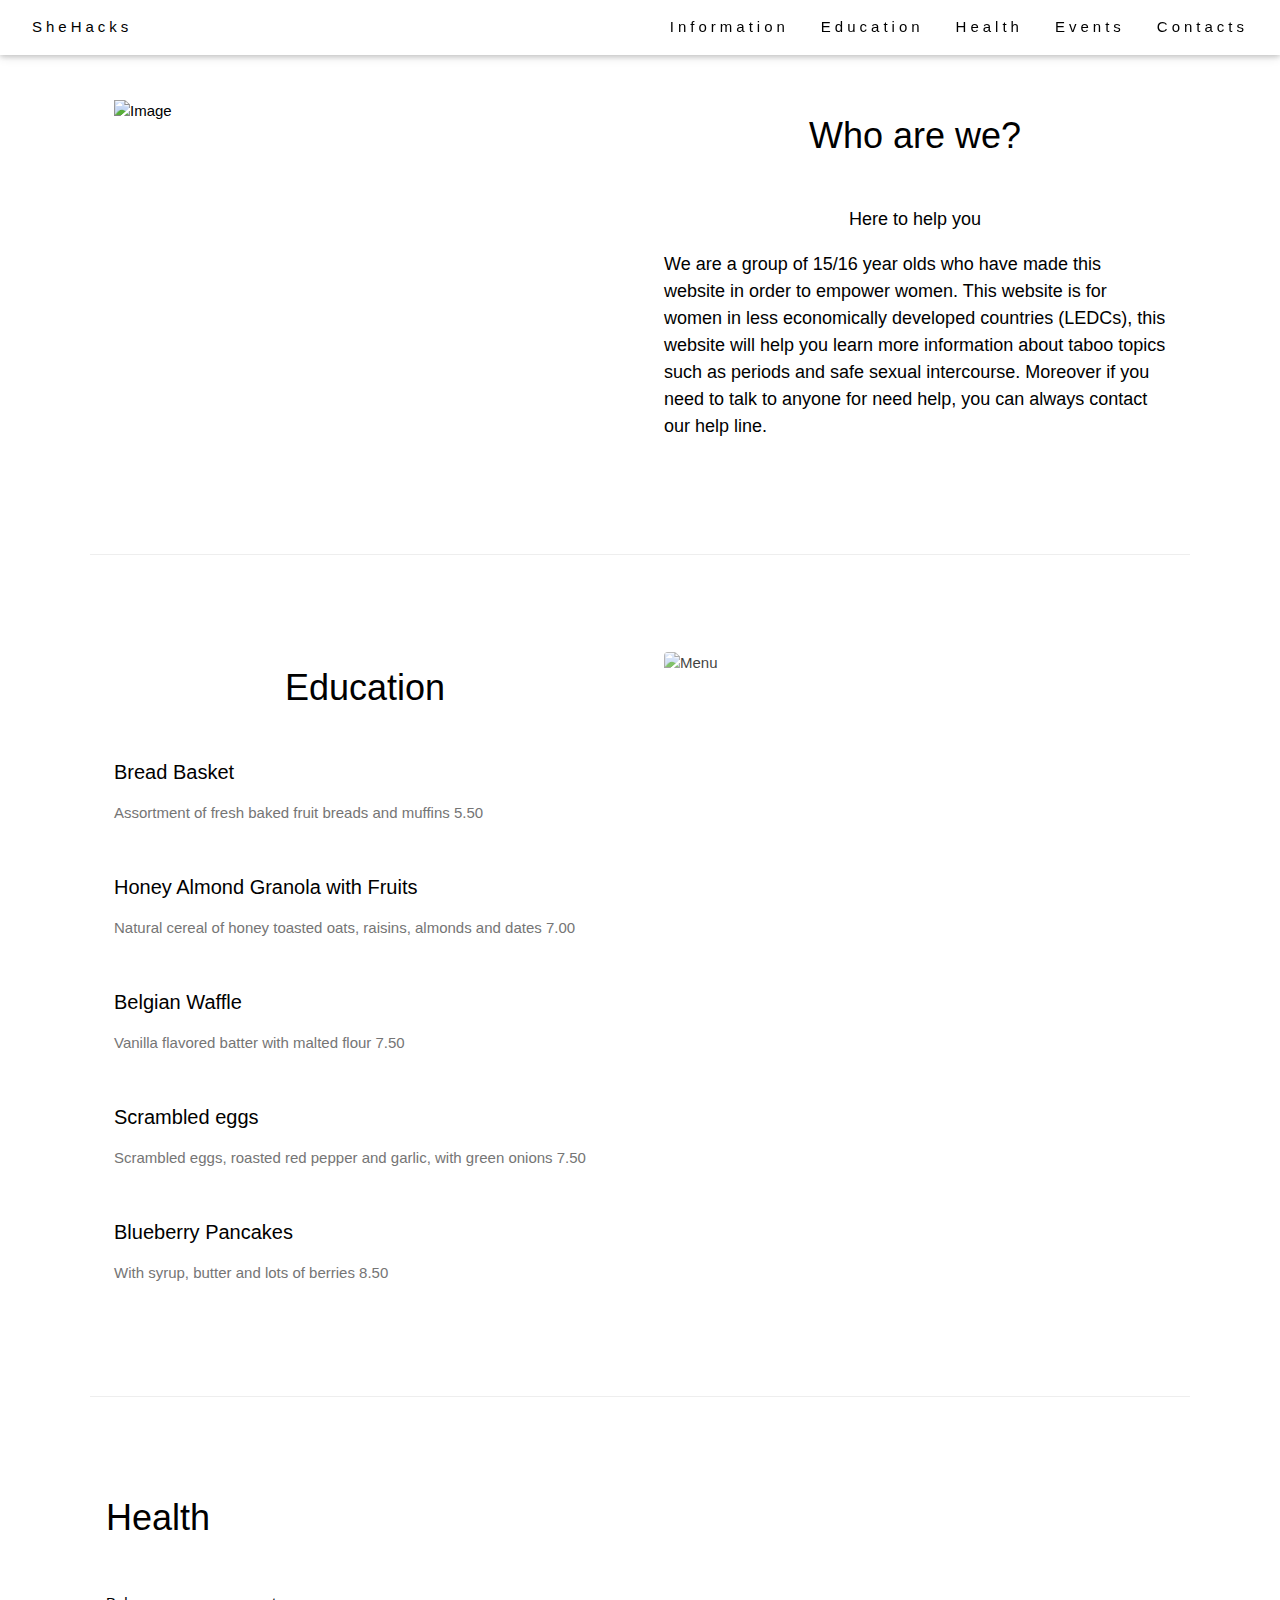
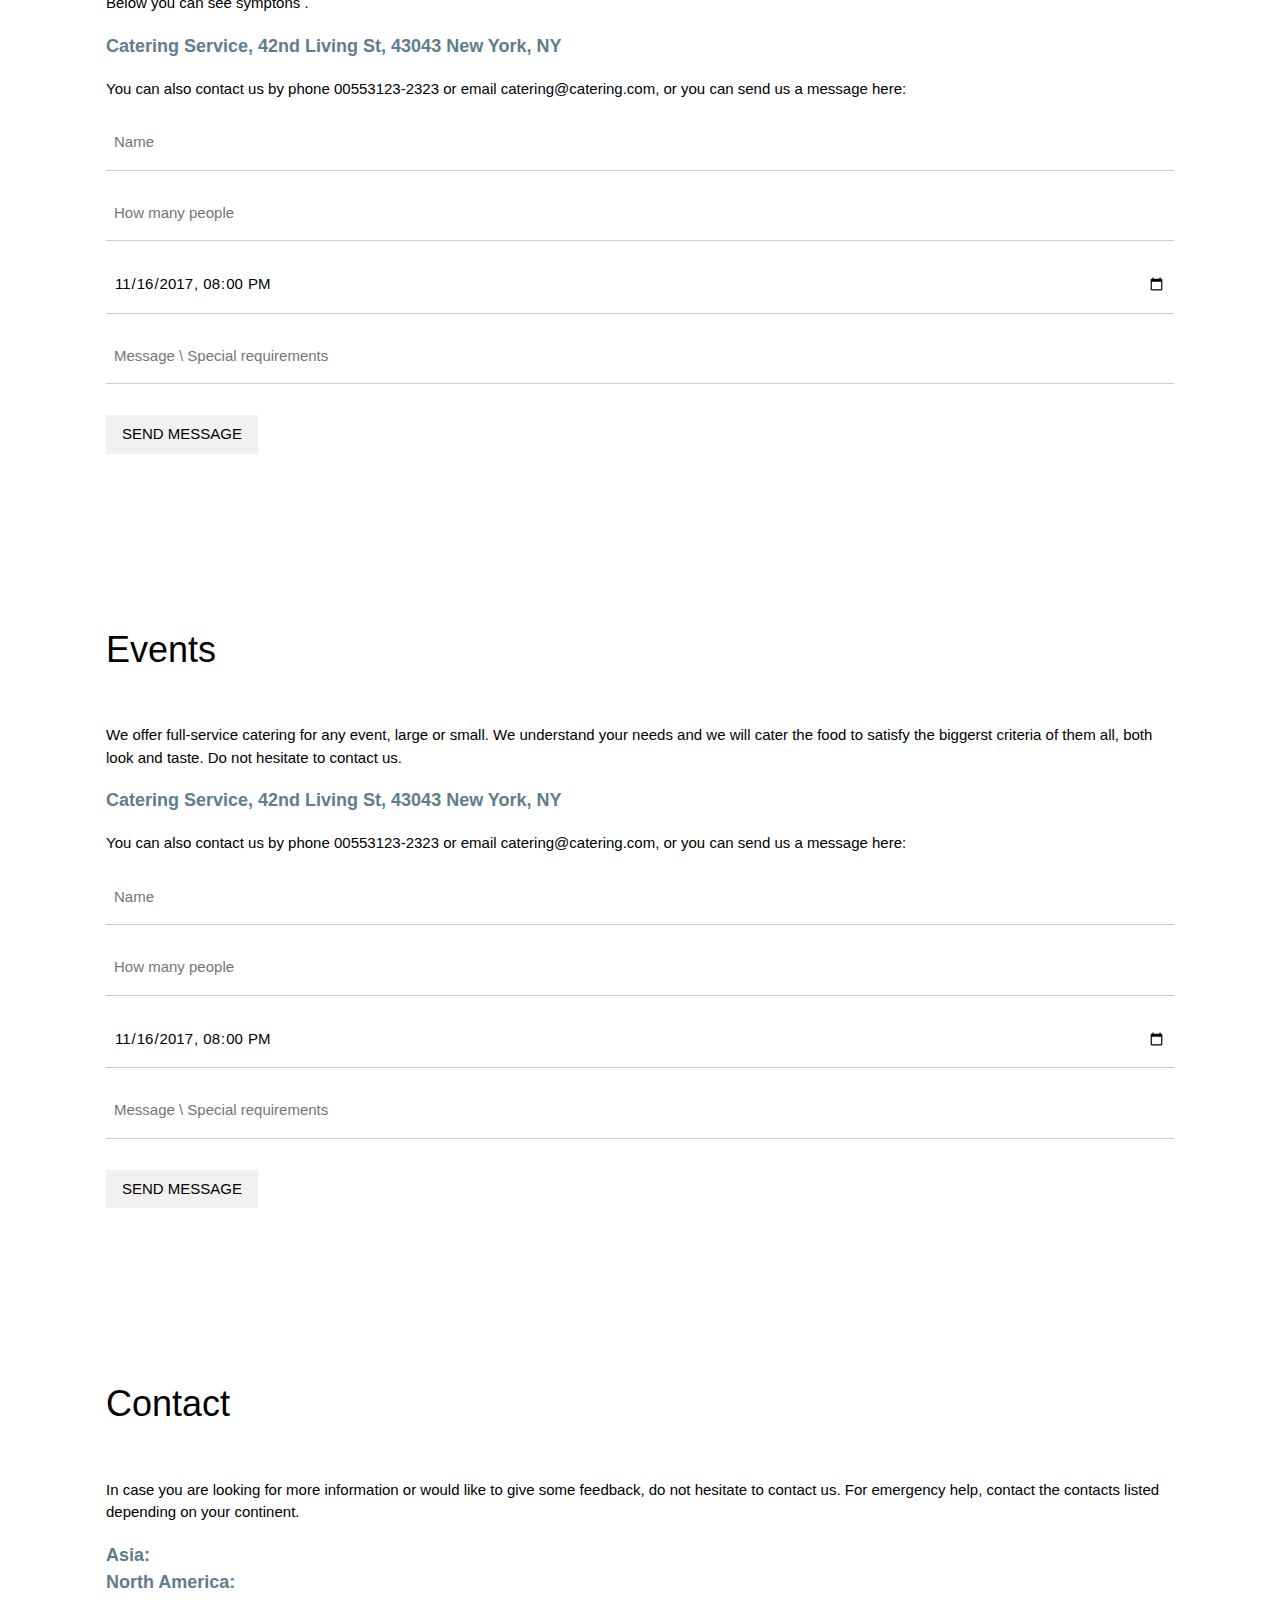
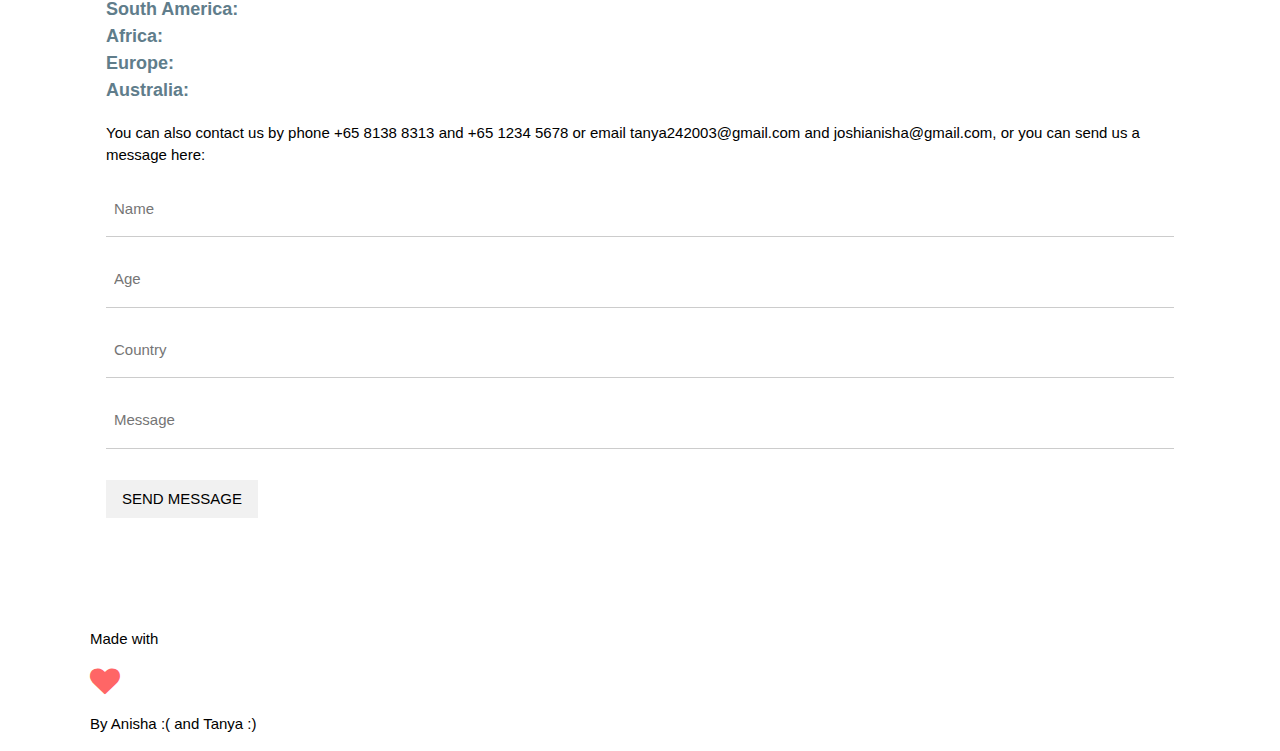
==== index.html @ a095c459 "fuckme" ====
<!DOCTYPE html>
<html>
<head>
  <title>Digital Divas</title>
  <meta charset="UTF-8">
  <meta name="viewport" content="width=device-width, initial-scale=1">
  <!-- W3 Imports -->
  <link rel="stylesheet" href="https://www.w3schools.com/w3css/4/w3.css">
  <link rel="stylesheet" href="https://cdnjs.cloudflare.com/ajax/libs/font-awesome/4.7.0/css/font-awesome.min.css">
  <!-- Links to your stylesheet, this is where you css SHOULD go -->
  <link rel="stylesheet" type="text/css" href="css/style.css"
</head>

<body>

  <!-- Navbar (sit on top) -->
  <div class="w3-top">
    <div class="w3-bar w3-white w3-padding w3-card" style="letter-spacing:4px;">
      <a href="#home" class="w3-bar-item w3-button">SheHacks</a>
      <!-- Right-sided navbar links. Hide them on small screens -->
      <div class="w3-right w3-hide-small">
        <a href="#information" class="w3-bar-item w3-button">Information</a>
        <a href="#education" class="w3-bar-item w3-button">Education</a>
        <a href="#health" class="w3-bar-item w3-button">Health</a>
        <a href="#events" class="w3-bar-item w3-button">Events</a>
        <a href="#contacts" class="w3-bar-item w3-button">Contacts</a>
      </div>
    </div>
  </div>

  <!-- Header -->
  <header class="w3-display-container w3-content w3-wide" style="max-width:1600px;min-width:500px" id="home">
    <img class="w3-image" src="header.jpg" alt="Hamburger Catering" width="1600" height="800">
    <div class="w3-display-bottomleft w3-padding-large w3-opacity">
      <h1 class="w3-xxlarge">Digital Divas </h1>


    </div>
  </header>

  <!-- Page content -->
  <div class="w3-content" style="max-width:1100px">

    <!-- Information Section -->
    <div class="w3-row w3-padding-64" id="information">
      <div class="w3-col m6 w3-padding-large w3-hide-small">
        <img src="women-empowerment.jpg" alt="Image" height="350" width="500">
      </div>

      <div class="w3-col m6 w3-padding-large">
        <h1 class="w3-center">Who are we?</h1>
        <br>
        <h5 class="w3-center">Here to help you</h5>
        <p class="w3-large">We are a group of 15/16 year olds who have made this website in order to empower women. This website is for women in less economically developed countries (LEDCs), this website will help you learn more information about taboo topics such as periods
          and safe sexual intercourse. Moreover if you need to talk to anyone for need help, you can always contact our help line.</p>
      </div>
    </div>

    <hr>

    <!-- Education Section -->
    <div class="w3-row w3-padding-64" id="education">
      <div class="w3-col l6 w3-padding-large">
        <h1 class="w3-center">Education</h1>
        <br>
        <h4>Bread Basket</h4>
        <p class="w3-text-grey">Assortment of fresh baked fruit breads and muffins 5.50</p>
        <br>

        <h4>Honey Almond Granola with Fruits</h4>
        <p class="w3-text-grey">Natural cereal of honey toasted oats, raisins, almonds and dates 7.00</p>
        <br>

        <h4>Belgian Waffle</h4>
        <p class="w3-text-grey">Vanilla flavored batter with malted flour 7.50</p>
        <br>

        <h4>Scrambled eggs</h4>
        <p class="w3-text-grey">Scrambled eggs, roasted red pepper and garlic, with green onions 7.50</p>
        <br>

        <h4>Blueberry Pancakes</h4>
        <p class="w3-text-grey">With syrup, butter and lots of berries 8.50</p>
      </div>

      <div class="w3-col l6 w3-padding-large">
        <img src="https://www.w3schools.com/w3images/tablesetting.jpg" class="w3-round w3-image w3-opacity-min" alt="Menu" style="width:100%">
      </div>
    </div>

    <hr>

    <!-- Health Section -->
    <div class="w3-container w3-padding-64" id="health">
      <h1>Health</h1>
      <br>
      <p>Below you can see symptons  .</p>
      <p class="w3-text-blue-grey w3-large"><b>Catering Service, 42nd Living St, 43043 New York, NY</b></p>
      <p>You can also contact us by phone 00553123-2323 or email catering@catering.com, or you can send us a message here:</p>
      <form action="/action_page.php" target="_blank">
        <p>
          <input class="w3-input w3-padding-16" type="text" placeholder="Name" required name="Name">
        </p>
        <p>
          <input class="w3-input w3-padding-16" type="number" placeholder="How many people" required name="People">
        </p>
        <p>
          <input class="w3-input w3-padding-16" type="datetime-local" placeholder="Date and time" required name="date" value="2017-11-16T20:00">
        </p>
        <p>
          <input class="w3-input w3-padding-16" type="text" placeholder="Message \ Special requirements" required name="Message">
        </p>
        <p>
          <button class="w3-button w3-light-grey w3-section button" type="submit">SEND MESSAGE</button>
        </p>
      </form>
    </div>

    <!-- Events Section -->
    <div class="w3-container w3-padding-64" id="events">
      <h1>Events</h1>
      <br>
      <p>We offer full-service catering for any event, large or small. We understand your needs and we will cater the food to satisfy the biggerst criteria of them all, both look and taste. Do not hesitate to contact us.</p>
      <p class="w3-text-blue-grey w3-large"><b>Catering Service, 42nd Living St, 43043 New York, NY</b></p>
      <p>You can also contact us by phone 00553123-2323 or email catering@catering.com, or you can send us a message here:</p>
      <form action="/action_page.php" target="_blank">
        <p>
          <input class="w3-input w3-padding-16" type="text" placeholder="Name" required name="Name">
        </p>
        <p>
          <input class="w3-input w3-padding-16" type="number" placeholder="How many people" required name="People">
        </p>
        <p>
          <input class="w3-input w3-padding-16" type="datetime-local" placeholder="Date and time" required name="date" value="2017-11-16T20:00">
        </p>
        <p>
          <input class="w3-input w3-padding-16" type="text" placeholder="Message \ Special requirements" required name="Message">
        </p>
        <p>
          <button class="w3-button w3-light-grey w3-section" type="submit">SEND MESSAGE</button>
        </p>
      </form>
    </div>

    <!-- Contact Section -->
    <div class="w3-container w3-padding-64" id="contacts">
      <h1>Contact</h1>
      <br>
      <p>In case you are looking for more information or would like to give some feedback, do not hesitate to contact us. For emergency help, contact the contacts listed depending on your continent.</p>
      <p class="w3-text-blue-grey w3-large"><b>Asia:<br>
        North America: <br>
        South America: <br>
        Africa:<br>
        Europe: <br>
        Australia: <br>
      </b></p>
      <p>You can also contact us by phone +65 8138 8313 and +65 1234 5678 or email tanya242003@gmail.com and joshianisha@gmail.com, or you can send us a message here:</p>
      <p>
        <input id="name" class="w3-input w3-padding-16" type="text" placeholder="Name" required name="Name">
      </p>
      <p>
        <input class="w3-input w3-padding-16" type="number" placeholder="Age" required name="Age">
      </p>
      <p>
        <input class="w3-input w3-padding-16" type="text" placeholder="Country" required name="Country" </p>
        <p>
          <input class="w3-input w3-padding-16" type="text" placeholder="Message" required name="Message">
        </p>
        <p>
          <button id="submitBtn" class="w3-button w3-light-grey w3-section">SEND MESSAGE</button>
        </p>
    </div>

    <footer class="site-footer">
      <p class="p-special">Made with</p>
      <i class="fa fa-heart" style="font-size:30px;color:#ff6666;display:inline;"></i>
      <p class="p-special">By Anisha :( and Tanya :) </p>
    </footer>
    <!-- End page content -->
  </div>

  <script>
    var submitBtn = document.getElementById("submitBtn");
    submitBtn.onclick = function() {
      // Get values
      var name = document.getElementById("name").value;

      // Send request
      var xhr = new XMLHttpRequest();
      var access_token = "API_KEY"
      var params = {
        "personalizations": [{
          "to": [{
            "email": "john.doe@example.com",
            "name": "John Doe"
          }],
          "subject": "Hello, World!"
        }],
        "from": {
          "email": "sam.smith@example.com",
          "name": "Sam Smith"
        },
        "reply_to": {
          "email": "sam.smith@example.com",
          "name": "Sam Smith"
        }
      };
      xhr.open("POST", "https://api.sendgrid.com/v3/mail/send");
      xhr.setRequestHeader('Authorization', 'Bearer ' + access_token);
      xhr.setRequestHeader("Content-Type", "application/json");
      xhr.send(JSON.stringify(params));
    };
  </script>

</body>

</html>
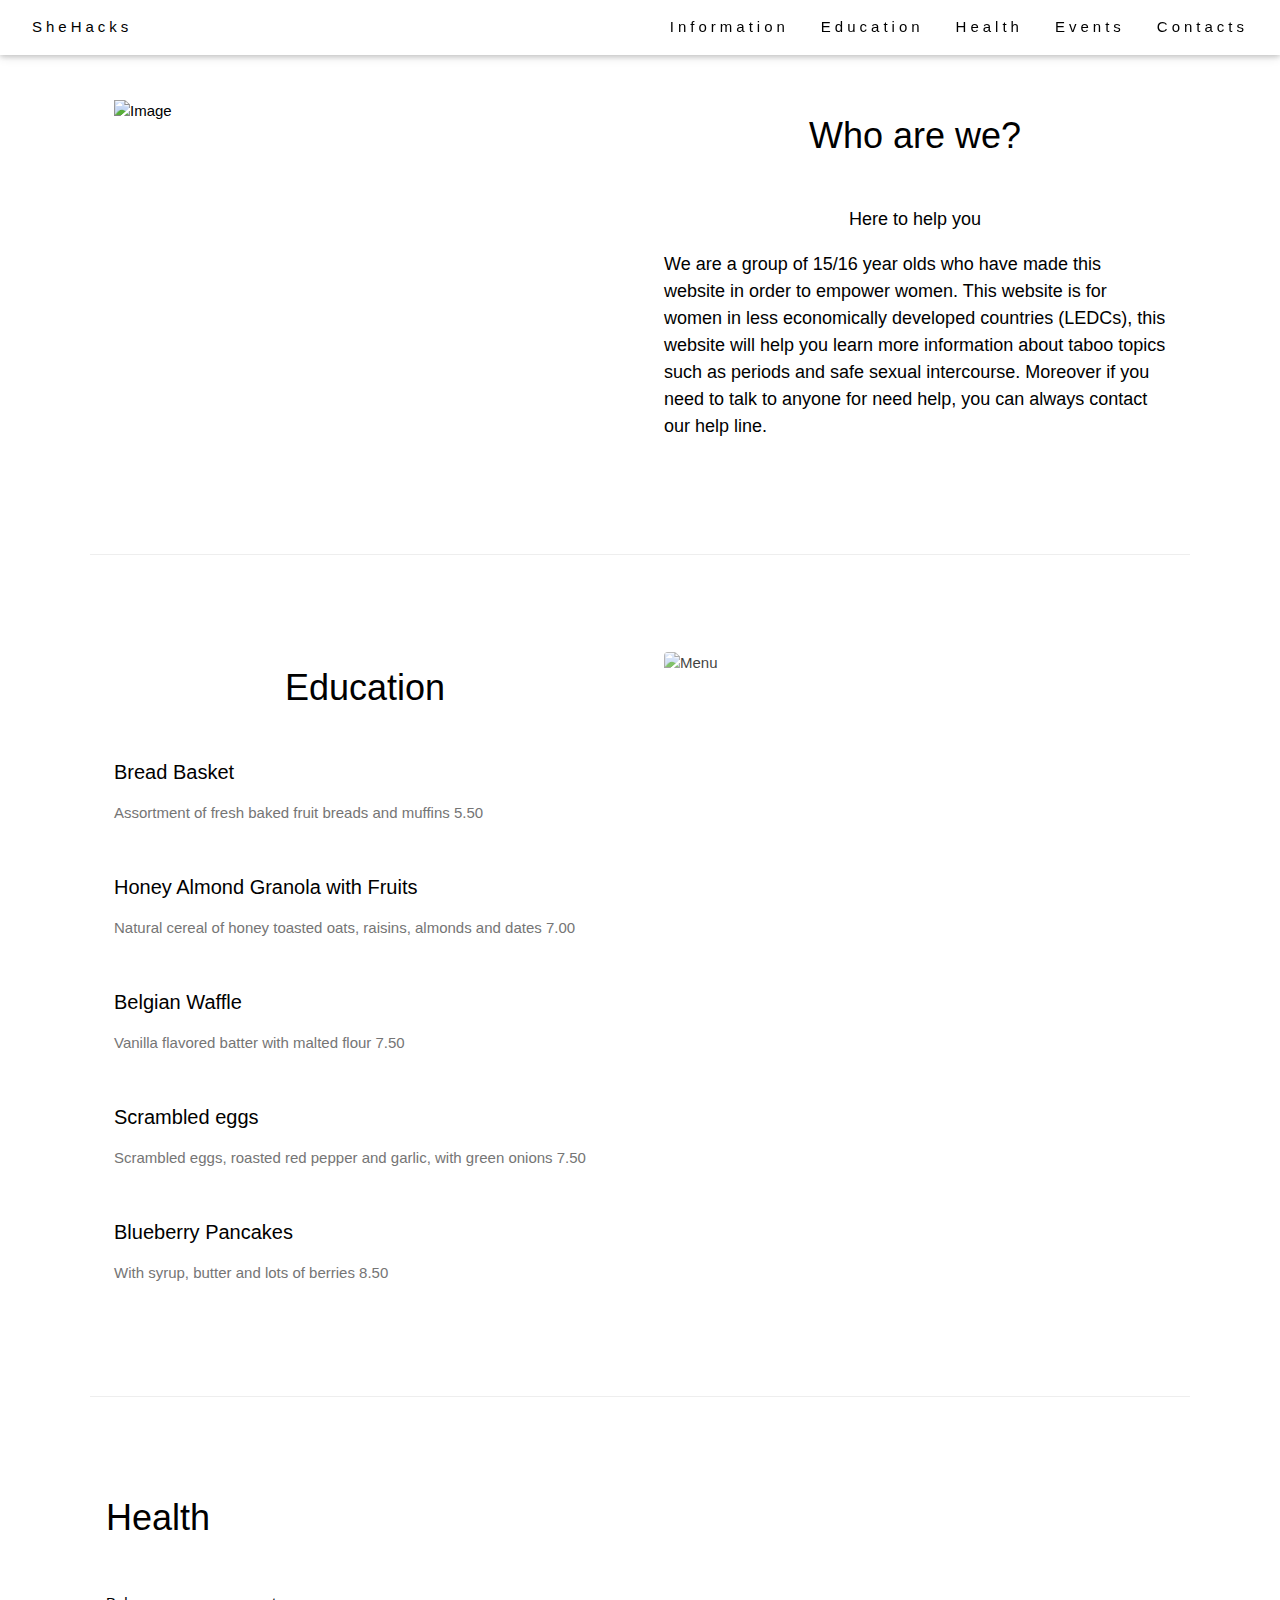
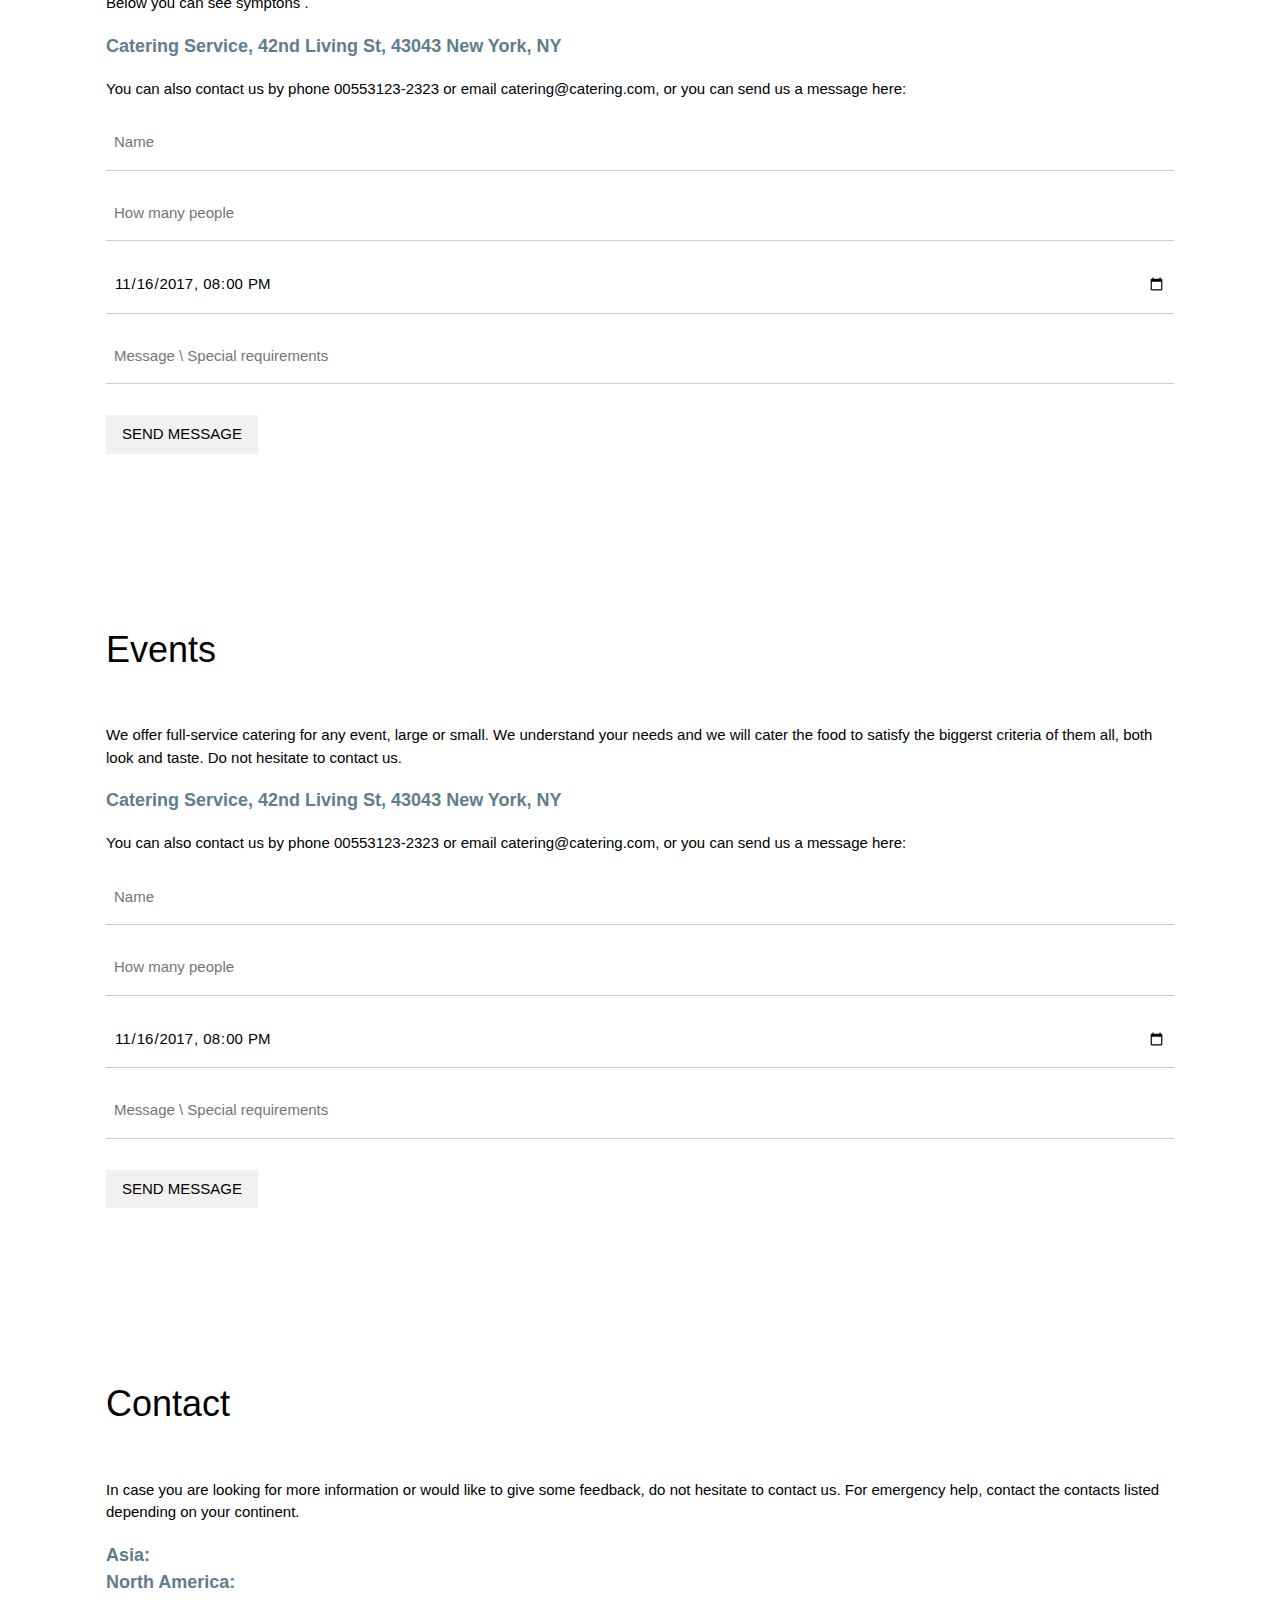
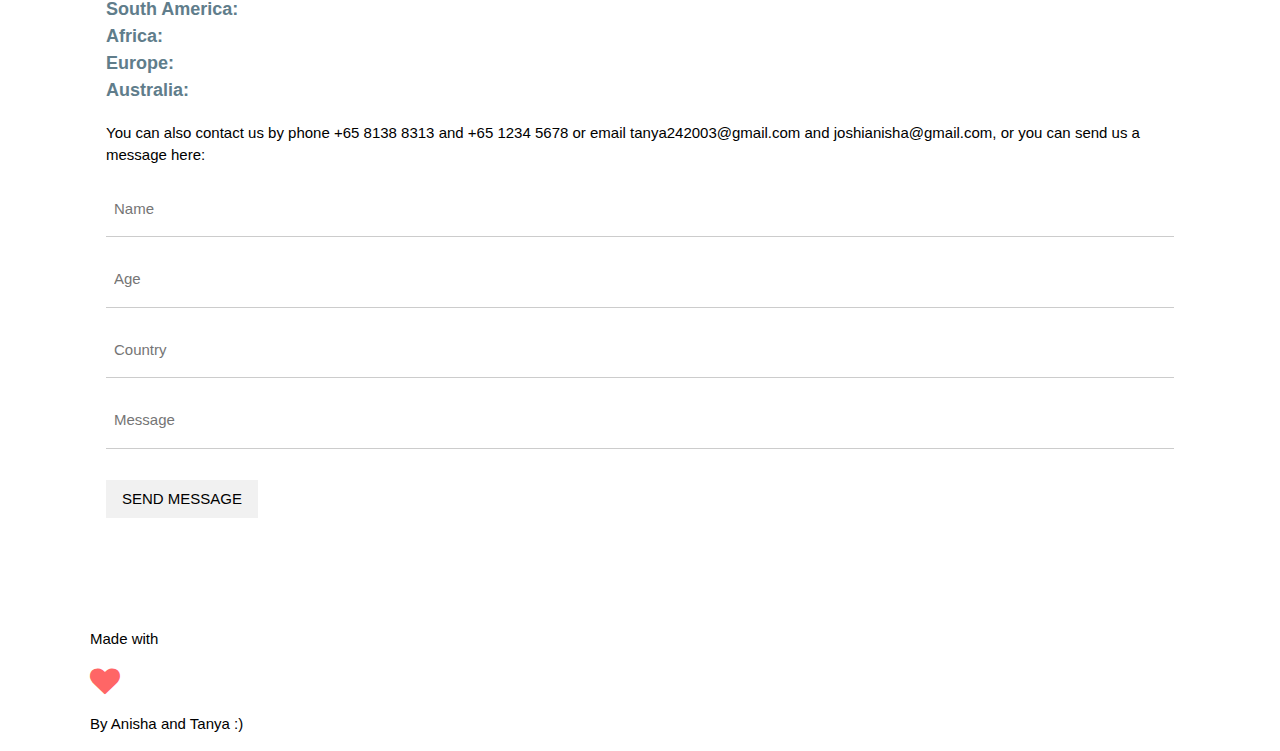
==== commit e7369ba1: "message" ====
--- a/index.html
+++ b/index.html
@@ -174,7 +174,7 @@
     <footer class="site-footer">
       <p class="p-special">Made with</p>
       <i class="fa fa-heart" style="font-size:30px;color:#ff6666;display:inline;"></i>
-      <p class="p-special">By Anisha :( and Tanya :) </p>
+      <p class="p-special">By Anisha and Tanya :) </p>
     </footer>
     <!-- End page content -->
   </div>
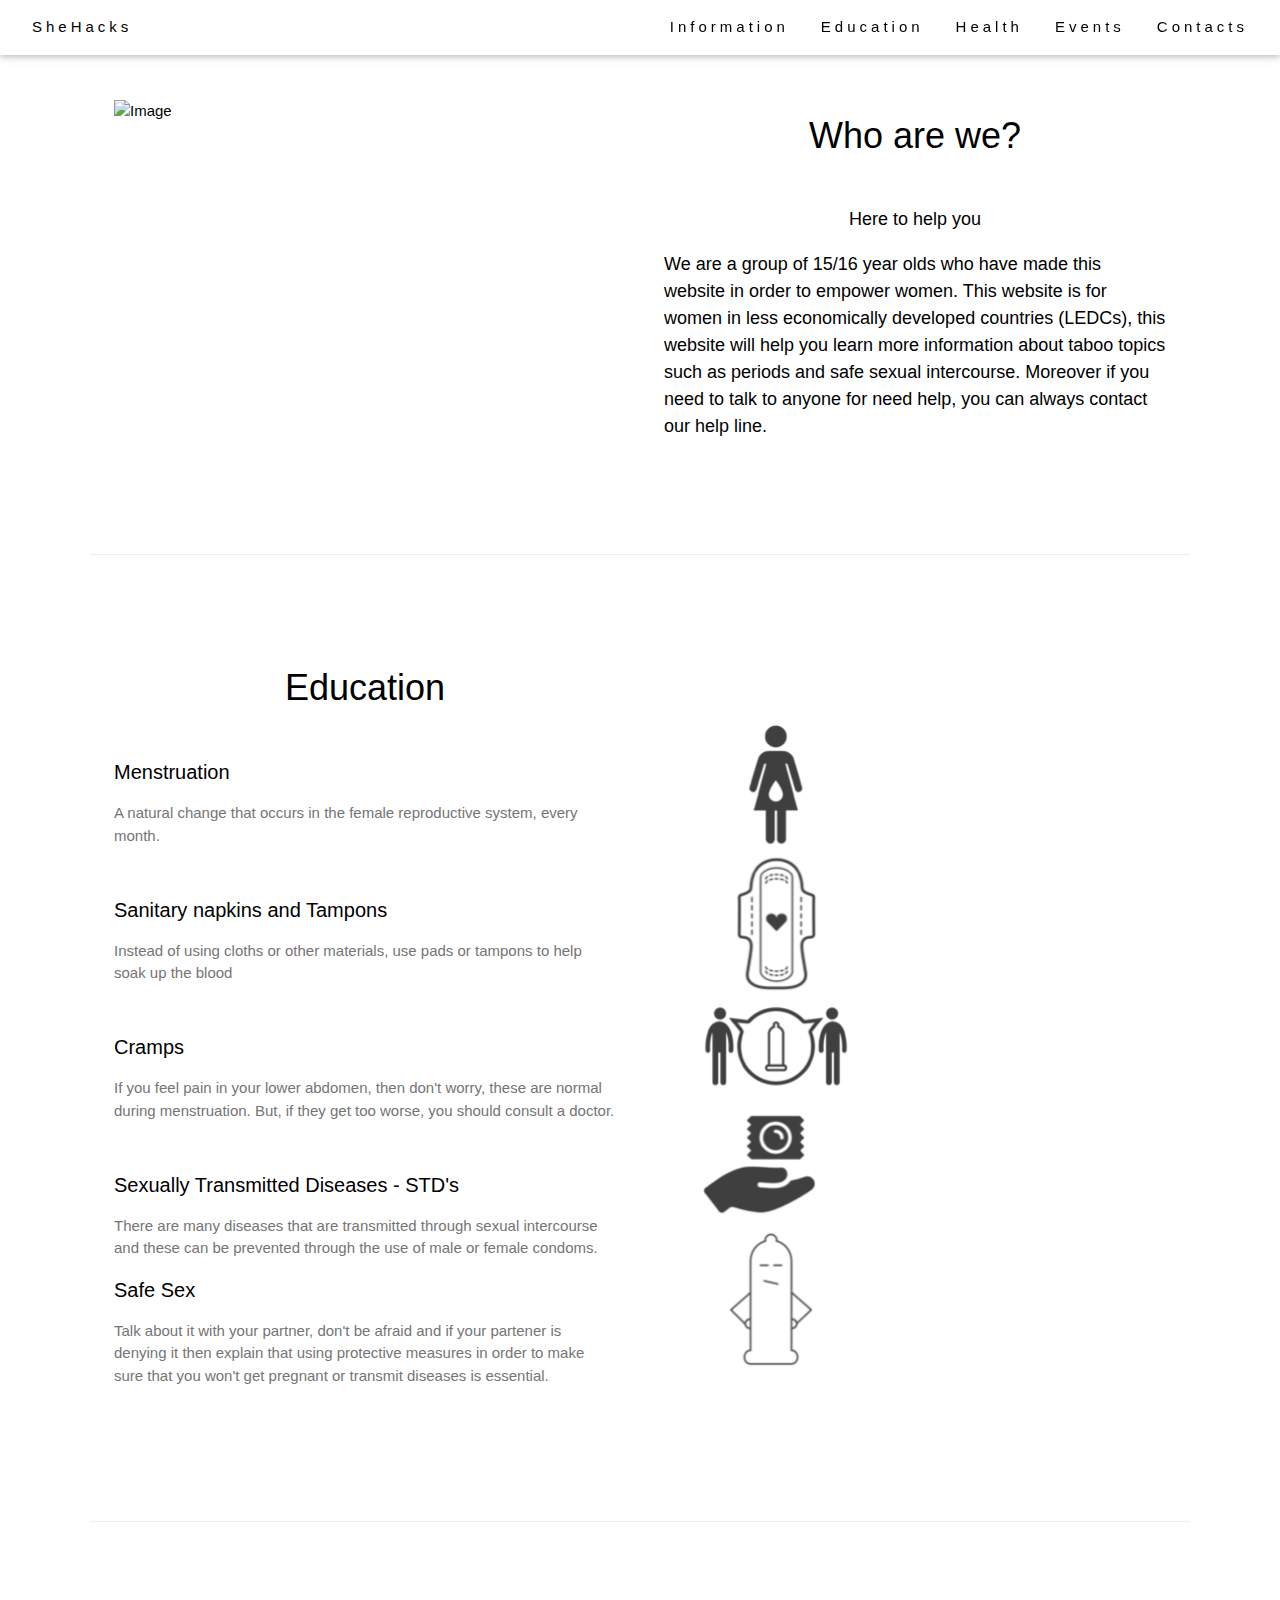
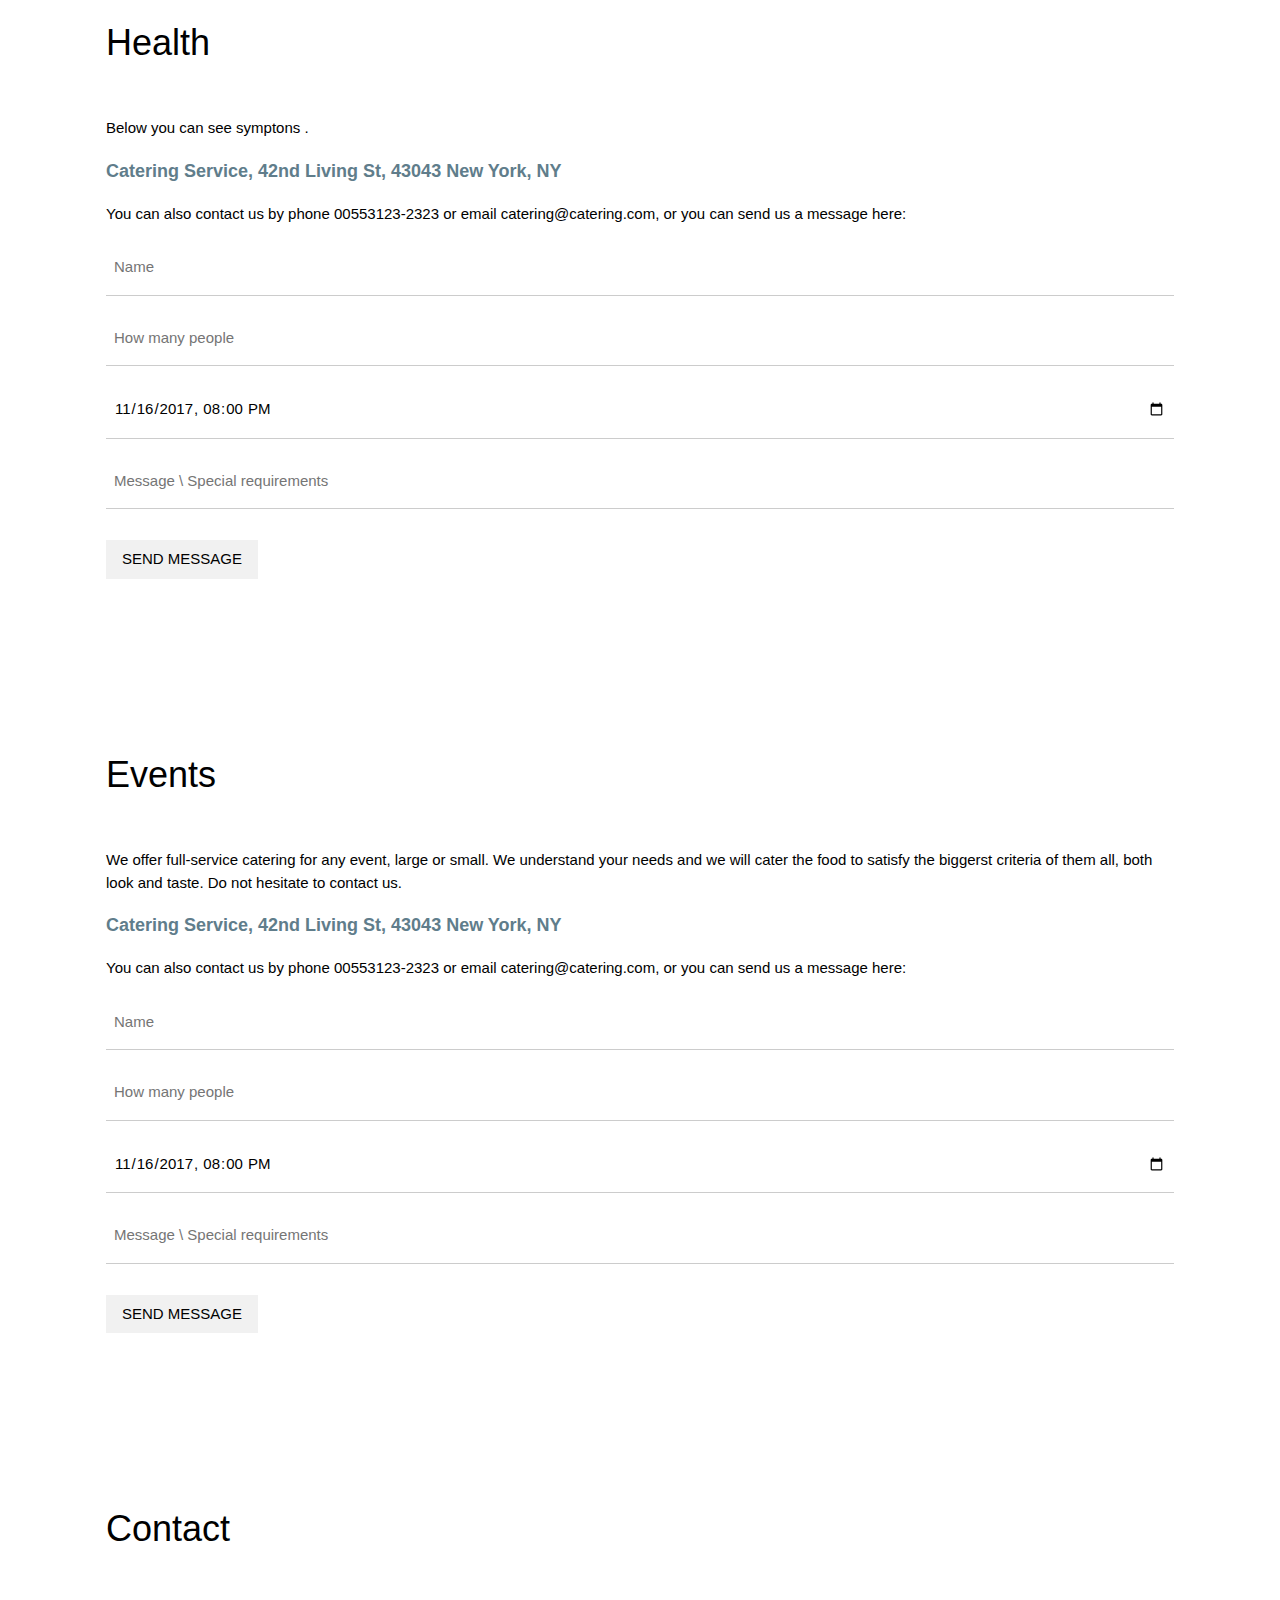
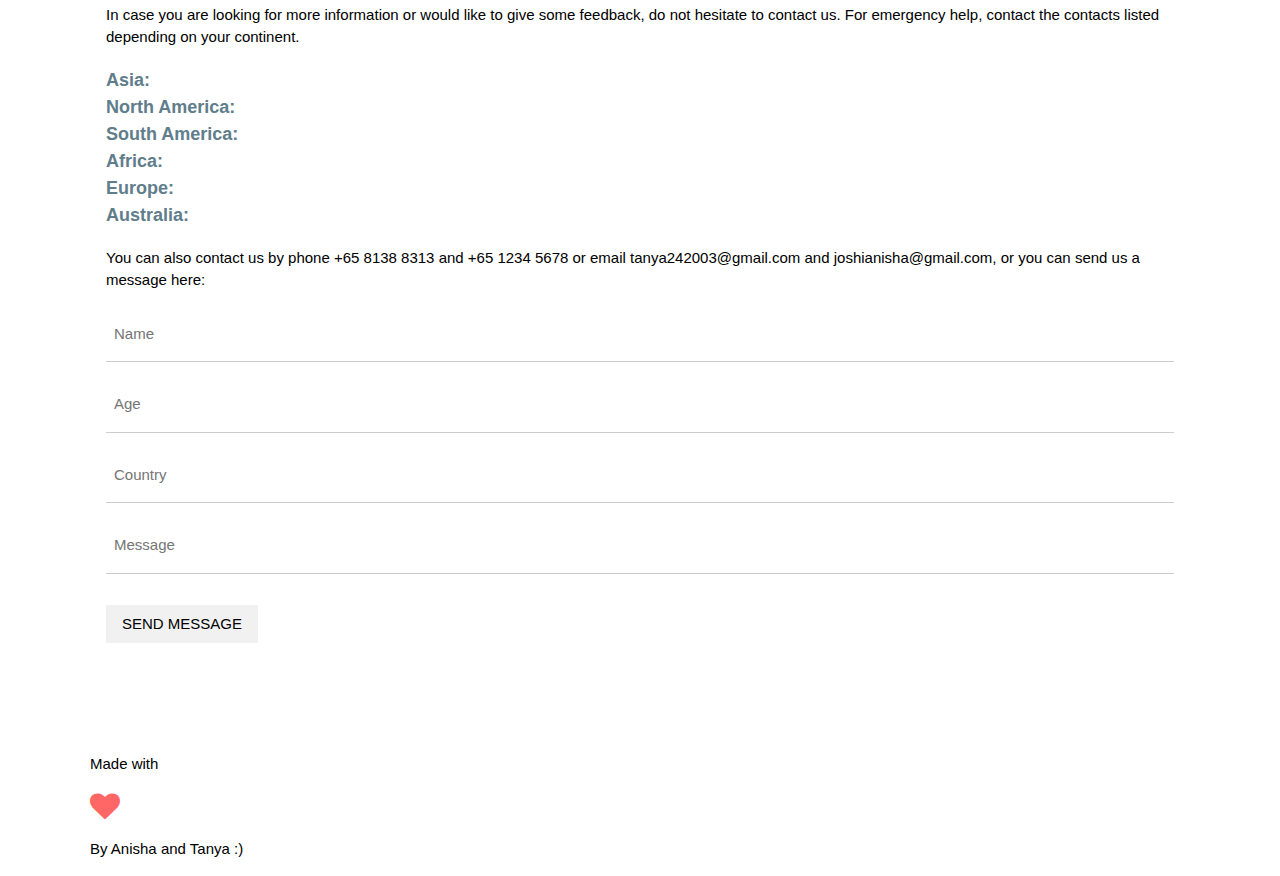
==== commit a86761ac: "New thing" ====
--- a/index.html
+++ b/index.html
@@ -63,28 +63,32 @@
       <div class="w3-col l6 w3-padding-large">
         <h1 class="w3-center">Education</h1>
         <br>
-        <h4>Bread Basket</h4>
-        <p class="w3-text-grey">Assortment of fresh baked fruit breads and muffins 5.50</p>
-        <br>
-
-        <h4>Honey Almond Granola with Fruits</h4>
-        <p class="w3-text-grey">Natural cereal of honey toasted oats, raisins, almonds and dates 7.00</p>
-        <br>
-
-        <h4>Belgian Waffle</h4>
-        <p class="w3-text-grey">Vanilla flavored batter with malted flour 7.50</p>
-        <br>
-
-        <h4>Scrambled eggs</h4>
-        <p class="w3-text-grey">Scrambled eggs, roasted red pepper and garlic, with green onions 7.50</p>
-        <br>
-
-        <h4>Blueberry Pancakes</h4>
-        <p class="w3-text-grey">With syrup, butter and lots of berries 8.50</p>
+        <h4>Menstruation</h4>
+        <p class="w3-text-grey">A natural change that occurs in the female reproductive system, every month. </p>
+        <br>
+
+        <h4>Sanitary napkins and Tampons</h4>
+        <p class="w3-text-grey">Instead of using cloths or other materials, use pads or tampons to help soak up the blood </p>
+        <br>
+
+        <h4>Cramps</h4>
+        <p class="w3-text-grey">If you feel pain in your lower abdomen, then don't worry, these are normal during menstruation. But, if they get too worse, you should consult a doctor.</p>
+        <br>
+
+        <h4>Sexually Transmitted Diseases - STD's </h4>
+        <p class="w3-text-grey"> There are many diseases that are transmitted through sexual intercourse and these can be prevented through the use of male or female condoms.</p>
+
+        <h4>Safe Sex</h4>
+        <p class="w3-text-grey">Talk about it with your partner, don't be afraid and if your partener is denying it then explain that using protective measures in order to make sure that you won't get pregnant or transmit diseases is essential.</p>
+        <br>
+        
       </div>
 
       <div class="w3-col l6 w3-padding-large">
-        <img src="https://www.w3schools.com/w3images/tablesetting.jpg" class="w3-round w3-image w3-opacity-min" alt="Menu" style="width:100%">
+        <br>
+        <br>
+        <br>
+        <img src="edu.jpg" class="w3-round w3-image w3-opacity-min" alt="Menu" style="width:45%">
       </div>
     </div>
 
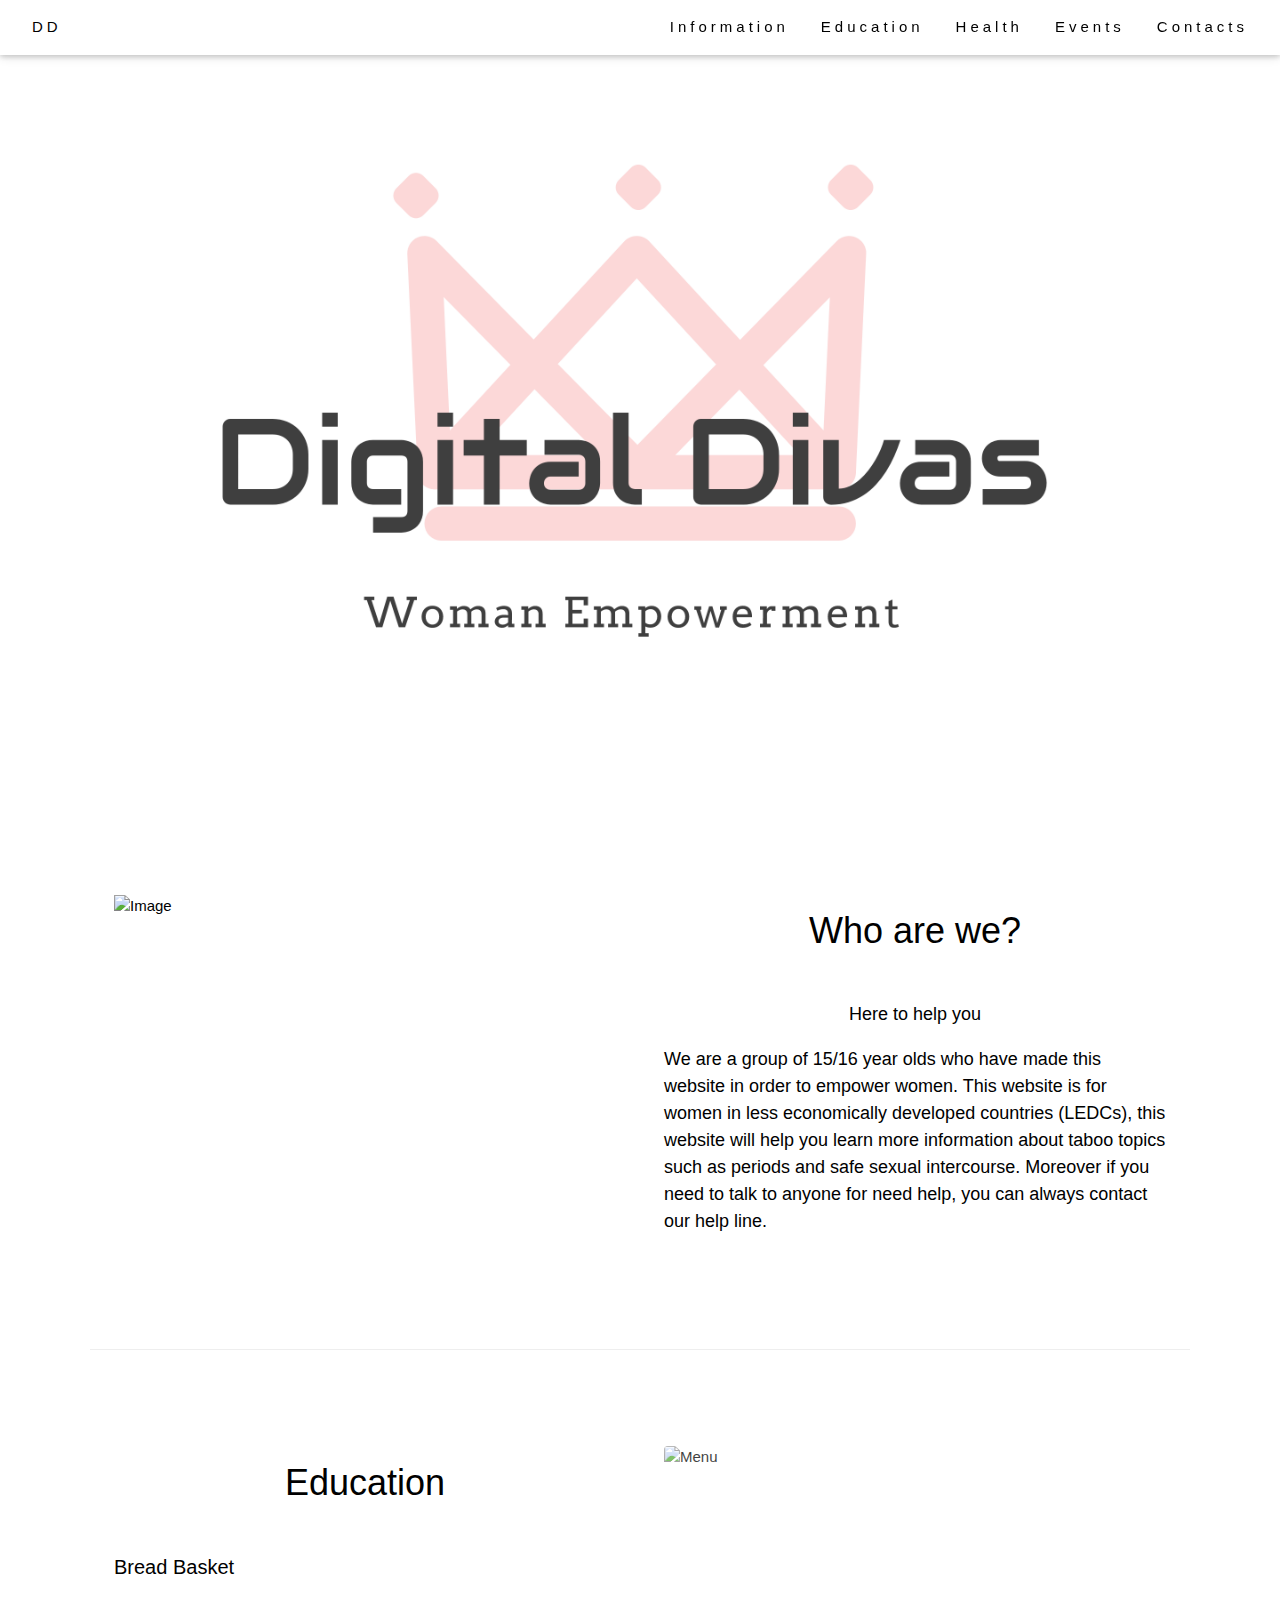
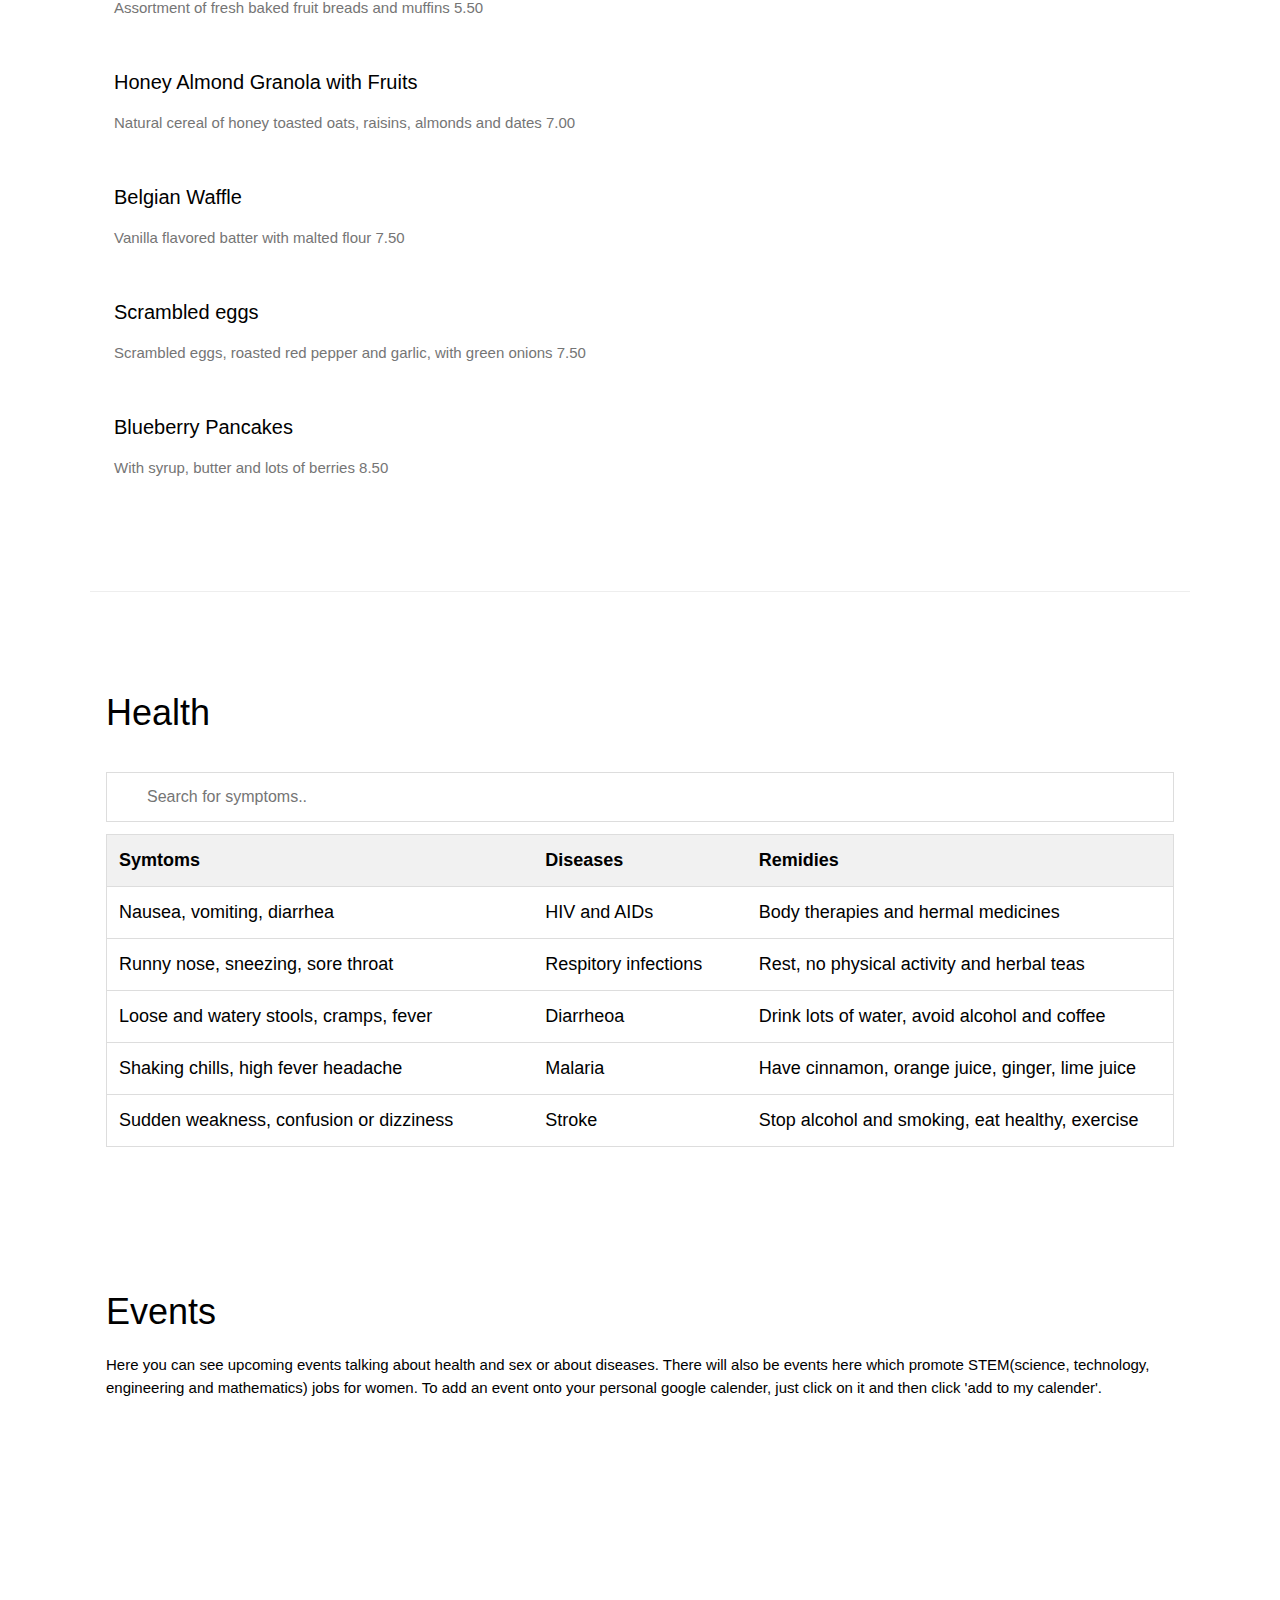
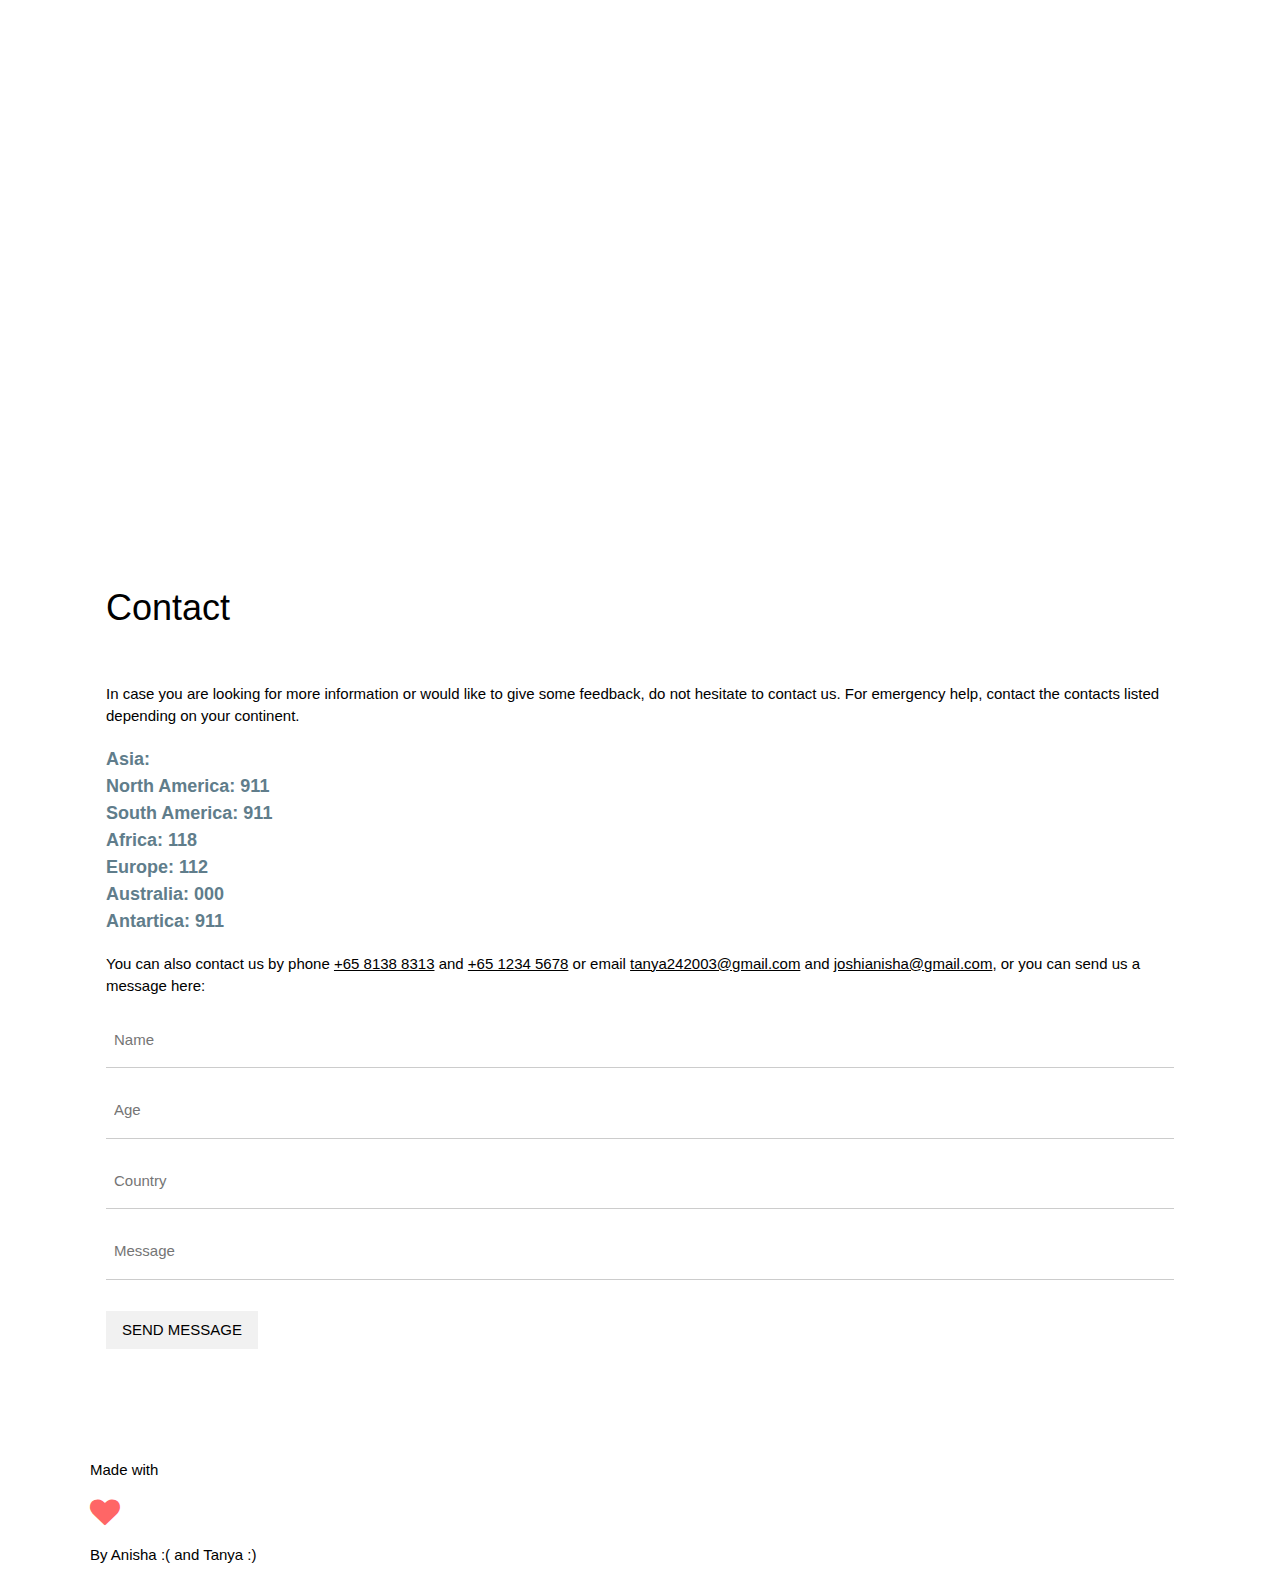
==== commit d6bfc796: "Updated mailto tags" ====
--- a/index.html
+++ b/index.html
@@ -16,7 +16,7 @@
   <!-- Navbar (sit on top) -->
   <div class="w3-top">
     <div class="w3-bar w3-white w3-padding w3-card" style="letter-spacing:4px;">
-      <a href="#home" class="w3-bar-item w3-button">SheHacks</a>
+      <a href="#home" class="w3-bar-item w3-button">DD</a>
       <!-- Right-sided navbar links. Hide them on small screens -->
       <div class="w3-right w3-hide-small">
         <a href="#information" class="w3-bar-item w3-button">Information</a>
@@ -30,9 +30,8 @@
 
   <!-- Header -->
   <header class="w3-display-container w3-content w3-wide" style="max-width:1600px;min-width:500px" id="home">
-    <img class="w3-image" src="header.jpg" alt="Hamburger Catering" width="1600" height="800">
+    <br><br><br><br><img class="w3-image" src="logo.jpg" alt="Hamburger Catering" width="1600" height="800">
     <div class="w3-display-bottomleft w3-padding-large w3-opacity">
-      <h1 class="w3-xxlarge">Digital Divas </h1>
 
 
     </div>
@@ -63,32 +62,28 @@
       <div class="w3-col l6 w3-padding-large">
         <h1 class="w3-center">Education</h1>
         <br>
-        <h4>Menstruation</h4>
-        <p class="w3-text-grey">A natural change that occurs in the female reproductive system, every month. </p>
-        <br>
-
-        <h4>Sanitary napkins and Tampons</h4>
-        <p class="w3-text-grey">Instead of using cloths or other materials, use pads or tampons to help soak up the blood </p>
-        <br>
-
-        <h4>Cramps</h4>
-        <p class="w3-text-grey">If you feel pain in your lower abdomen, then don't worry, these are normal during menstruation. But, if they get too worse, you should consult a doctor.</p>
-        <br>
-
-        <h4>Sexually Transmitted Diseases - STD's </h4>
-        <p class="w3-text-grey"> There are many diseases that are transmitted through sexual intercourse and these can be prevented through the use of male or female condoms.</p>
-
-        <h4>Safe Sex</h4>
-        <p class="w3-text-grey">Talk about it with your partner, don't be afraid and if your partener is denying it then explain that using protective measures in order to make sure that you won't get pregnant or transmit diseases is essential.</p>
-        <br>
-        
+        <h4>Bread Basket</h4>
+        <p class="w3-text-grey">Assortment of fresh baked fruit breads and muffins 5.50</p>
+        <br>
+
+        <h4>Honey Almond Granola with Fruits</h4>
+        <p class="w3-text-grey">Natural cereal of honey toasted oats, raisins, almonds and dates 7.00</p>
+        <br>
+
+        <h4>Belgian Waffle</h4>
+        <p class="w3-text-grey">Vanilla flavored batter with malted flour 7.50</p>
+        <br>
+
+        <h4>Scrambled eggs</h4>
+        <p class="w3-text-grey">Scrambled eggs, roasted red pepper and garlic, with green onions 7.50</p>
+        <br>
+
+        <h4>Blueberry Pancakes</h4>
+        <p class="w3-text-grey">With syrup, butter and lots of berries 8.50</p>
       </div>
 
       <div class="w3-col l6 w3-padding-large">
-        <br>
-        <br>
-        <br>
-        <img src="edu.jpg" class="w3-round w3-image w3-opacity-min" alt="Menu" style="width:45%">
+        <img src="https://www.w3schools.com/w3images/tablesetting.jpg" class="w3-round w3-image w3-opacity-min" alt="Menu" style="width:100%">
       </div>
     </div>
 
@@ -98,52 +93,113 @@
     <div class="w3-container w3-padding-64" id="health">
       <h1>Health</h1>
       <br>
-      <p>Below you can see symptons  .</p>
-      <p class="w3-text-blue-grey w3-large"><b>Catering Service, 42nd Living St, 43043 New York, NY</b></p>
-      <p>You can also contact us by phone 00553123-2323 or email catering@catering.com, or you can send us a message here:</p>
-      <form action="/action_page.php" target="_blank">
-        <p>
-          <input class="w3-input w3-padding-16" type="text" placeholder="Name" required name="Name">
-        </p>
-        <p>
-          <input class="w3-input w3-padding-16" type="number" placeholder="How many people" required name="People">
-        </p>
-        <p>
-          <input class="w3-input w3-padding-16" type="datetime-local" placeholder="Date and time" required name="date" value="2017-11-16T20:00">
-        </p>
-        <p>
-          <input class="w3-input w3-padding-16" type="text" placeholder="Message \ Special requirements" required name="Message">
-        </p>
-        <p>
-          <button class="w3-button w3-light-grey w3-section button" type="submit">SEND MESSAGE</button>
-        </p>
-      </form>
+
+  <style>
+  * {
+    box-sizing: border-box;
+  }
+
+  #myInput {
+    background-image: url('/css/searchicon.png');
+    background-position: 10px 10px;
+    background-repeat: no-repeat;
+    width: 100%;
+    font-size: 16px;
+    padding: 12px 20px 12px 40px;
+    border: 1px solid #ddd;
+    margin-bottom: 12px;
+  }
+
+  #myTable {
+    border-collapse: collapse;
+    width: 100%;
+    border: 1px solid #ddd;
+    font-size: 18px;
+  }
+
+  #myTable th, #myTable td {
+    text-align: left;
+    padding: 12px;
+  }
+
+  #myTable tr {
+    border-bottom: 1px solid #ddd;
+  }
+
+  #myTable tr.header, #myTable tr:hover {
+    background-color: #f1f1f1;
+  }
+  </style>
+
+  <body>
+
+  <input type="text" id="myInput" onkeyup="myFunction()" placeholder="Search for symptoms.." title="Type in symptoms">
+
+  <table id="myTable">
+    <tr class="header">
+      <th style="width:40%;">Symtoms</th>
+      <th style="width:20%;">Diseases</th>
+      <th style="width:40%;">Remidies</th>
+    </tr>
+    <tr>
+      <td>Nausea, vomiting, diarrhea</td>
+      <td>HIV and AIDs</td>
+      <td>Body therapies and hermal medicines</td>
+    </tr>
+    <tr>
+      <td>Runny nose, sneezing, sore throat</td>
+      <td>Respitory infections</td>
+      <td>Rest, no physical activity and herbal teas</td>
+    </tr>
+    <tr>
+      <td>Loose and watery stools, cramps, fever</td>
+      <td>Diarrheoa</td>
+      <td>Drink lots of water, avoid alcohol and coffee</td>
+    </tr>
+    <tr>
+      <td>Shaking chills, high fever headache</td>
+      <td>Malaria</td>
+      <td>Have cinnamon, orange juice, ginger, lime juice</td>
+    </tr>
+    <tr>
+      <td>Sudden weakness, confusion or dizziness</td>
+      <td>Stroke</td>
+      <td>Stop alcohol and smoking, eat healthy, exercise</td>
+    </tr>
+  </table>
+
+  <script>
+  function myFunction() {
+    var input, filter, table, tr, td, i, txtValue;
+    input = document.getElementById("myInput");
+    filter = input.value.toUpperCase();
+    table = document.getElementById("myTable");
+    tr = table.getElementsByTagName("tr");
+    for (i = 0; i < tr.length; i++) {
+      td = tr[i].getElementsByTagName("td")[0];
+      if (td) {
+        txtValue = td.textContent || td.innerText;
+        if (txtValue.toUpperCase().indexOf(filter) > -1) {
+          tr[i].style.display = "";
+        } else {
+          tr[i].style.display = "none";
+        }
+      }
+    }
+  }
+  </script>
+
+  </body>
+  </html>
+
     </div>
 
     <!-- Events Section -->
     <div class="w3-container w3-padding-64" id="events">
       <h1>Events</h1>
+      <p> Here you can see upcoming events talking about health and sex or about diseases. There will also be events here which promote STEM(science, technology, engineering and mathematics) jobs for women. To add an event onto your personal google calender, just click on it and then click 'add to my calender'. </p>
       <br>
-      <p>We offer full-service catering for any event, large or small. We understand your needs and we will cater the food to satisfy the biggerst criteria of them all, both look and taste. Do not hesitate to contact us.</p>
-      <p class="w3-text-blue-grey w3-large"><b>Catering Service, 42nd Living St, 43043 New York, NY</b></p>
-      <p>You can also contact us by phone 00553123-2323 or email catering@catering.com, or you can send us a message here:</p>
-      <form action="/action_page.php" target="_blank">
-        <p>
-          <input class="w3-input w3-padding-16" type="text" placeholder="Name" required name="Name">
-        </p>
-        <p>
-          <input class="w3-input w3-padding-16" type="number" placeholder="How many people" required name="People">
-        </p>
-        <p>
-          <input class="w3-input w3-padding-16" type="datetime-local" placeholder="Date and time" required name="date" value="2017-11-16T20:00">
-        </p>
-        <p>
-          <input class="w3-input w3-padding-16" type="text" placeholder="Message \ Special requirements" required name="Message">
-        </p>
-        <p>
-          <button class="w3-button w3-light-grey w3-section" type="submit">SEND MESSAGE</button>
-        </p>
-      </form>
+      <iframe src="https://calendar.google.com/calendar/embed?height=600&amp;wkst=1&amp;bgcolor=%23FFFFFF&amp;src=1k56bju552h9te7up1cu9np7ko%40group.calendar.google.com&amp;color=%23853104&amp;ctz=Asia%2FSingapore" style="border-width:0" width="800" height="600" frameborder="0" scrolling="no"></iframe>
     </div>
 
     <!-- Contact Section -->
@@ -152,13 +208,14 @@
       <br>
       <p>In case you are looking for more information or would like to give some feedback, do not hesitate to contact us. For emergency help, contact the contacts listed depending on your continent.</p>
       <p class="w3-text-blue-grey w3-large"><b>Asia:<br>
-        North America: <br>
-        South America: <br>
-        Africa:<br>
-        Europe: <br>
-        Australia: <br>
+        North America: 911 <br>
+        South America: 911 <br>
+        Africa: 118 <br>
+        Europe: 112 <br>
+        Australia: 000 <br>
+        Antartica: 911 <br>
       </b></p>
-      <p>You can also contact us by phone +65 8138 8313 and +65 1234 5678 or email tanya242003@gmail.com and joshianisha@gmail.com, or you can send us a message here:</p>
+      <p>You can also contact us by phone <a href="tel:+6581388313">+65 8138 8313</a> and <a href="tel:+6512345678">+65 1234 5678</a> or email <a href="mailto:tanya242003@gmail.com">tanya242003@gmail.com</a> and <a href="mailto:joshianisha@gmail.com">joshianisha@gmail.com</a>, or you can send us a message here:</p>
       <p>
         <input id="name" class="w3-input w3-padding-16" type="text" placeholder="Name" required name="Name">
       </p>
@@ -178,7 +235,7 @@
     <footer class="site-footer">
       <p class="p-special">Made with</p>
       <i class="fa fa-heart" style="font-size:30px;color:#ff6666;display:inline;"></i>
-      <p class="p-special">By Anisha and Tanya :) </p>
+      <p class="p-special">By Anisha :( and Tanya :) </p>
     </footer>
     <!-- End page content -->
   </div>
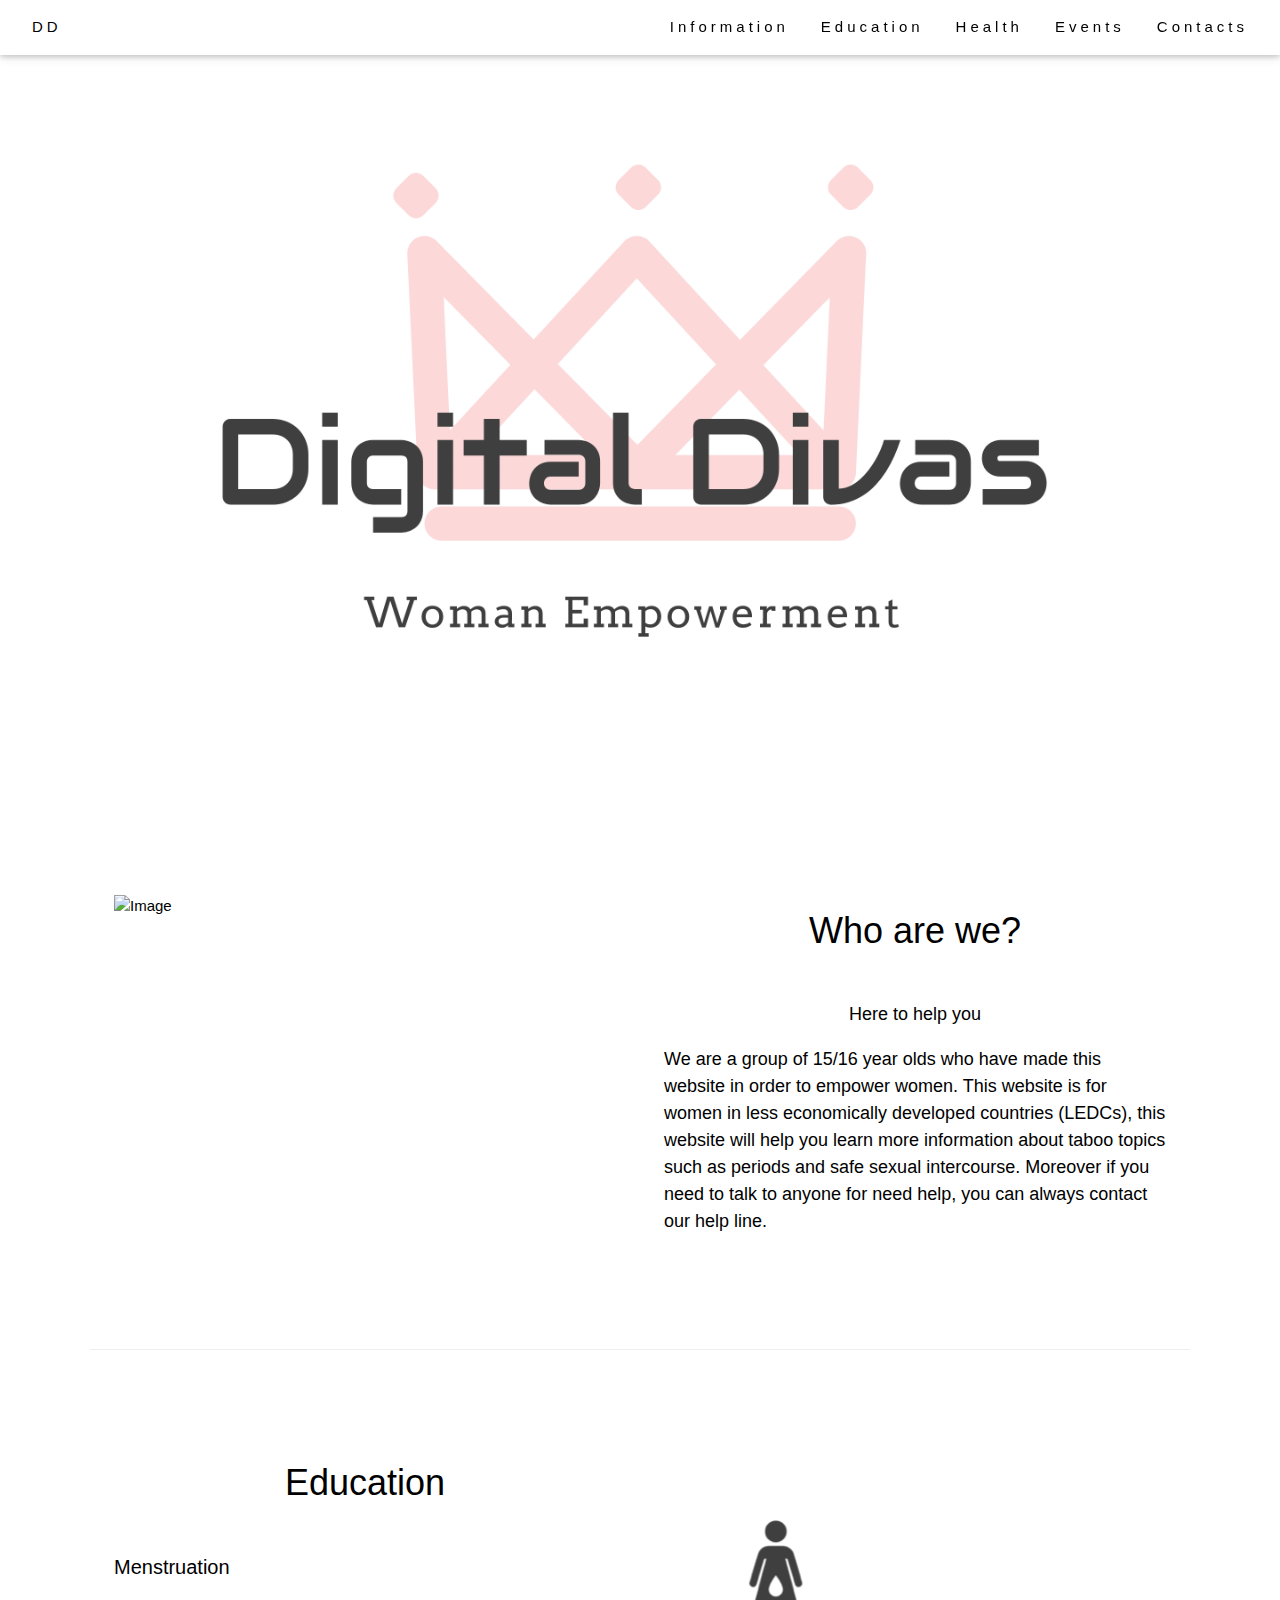
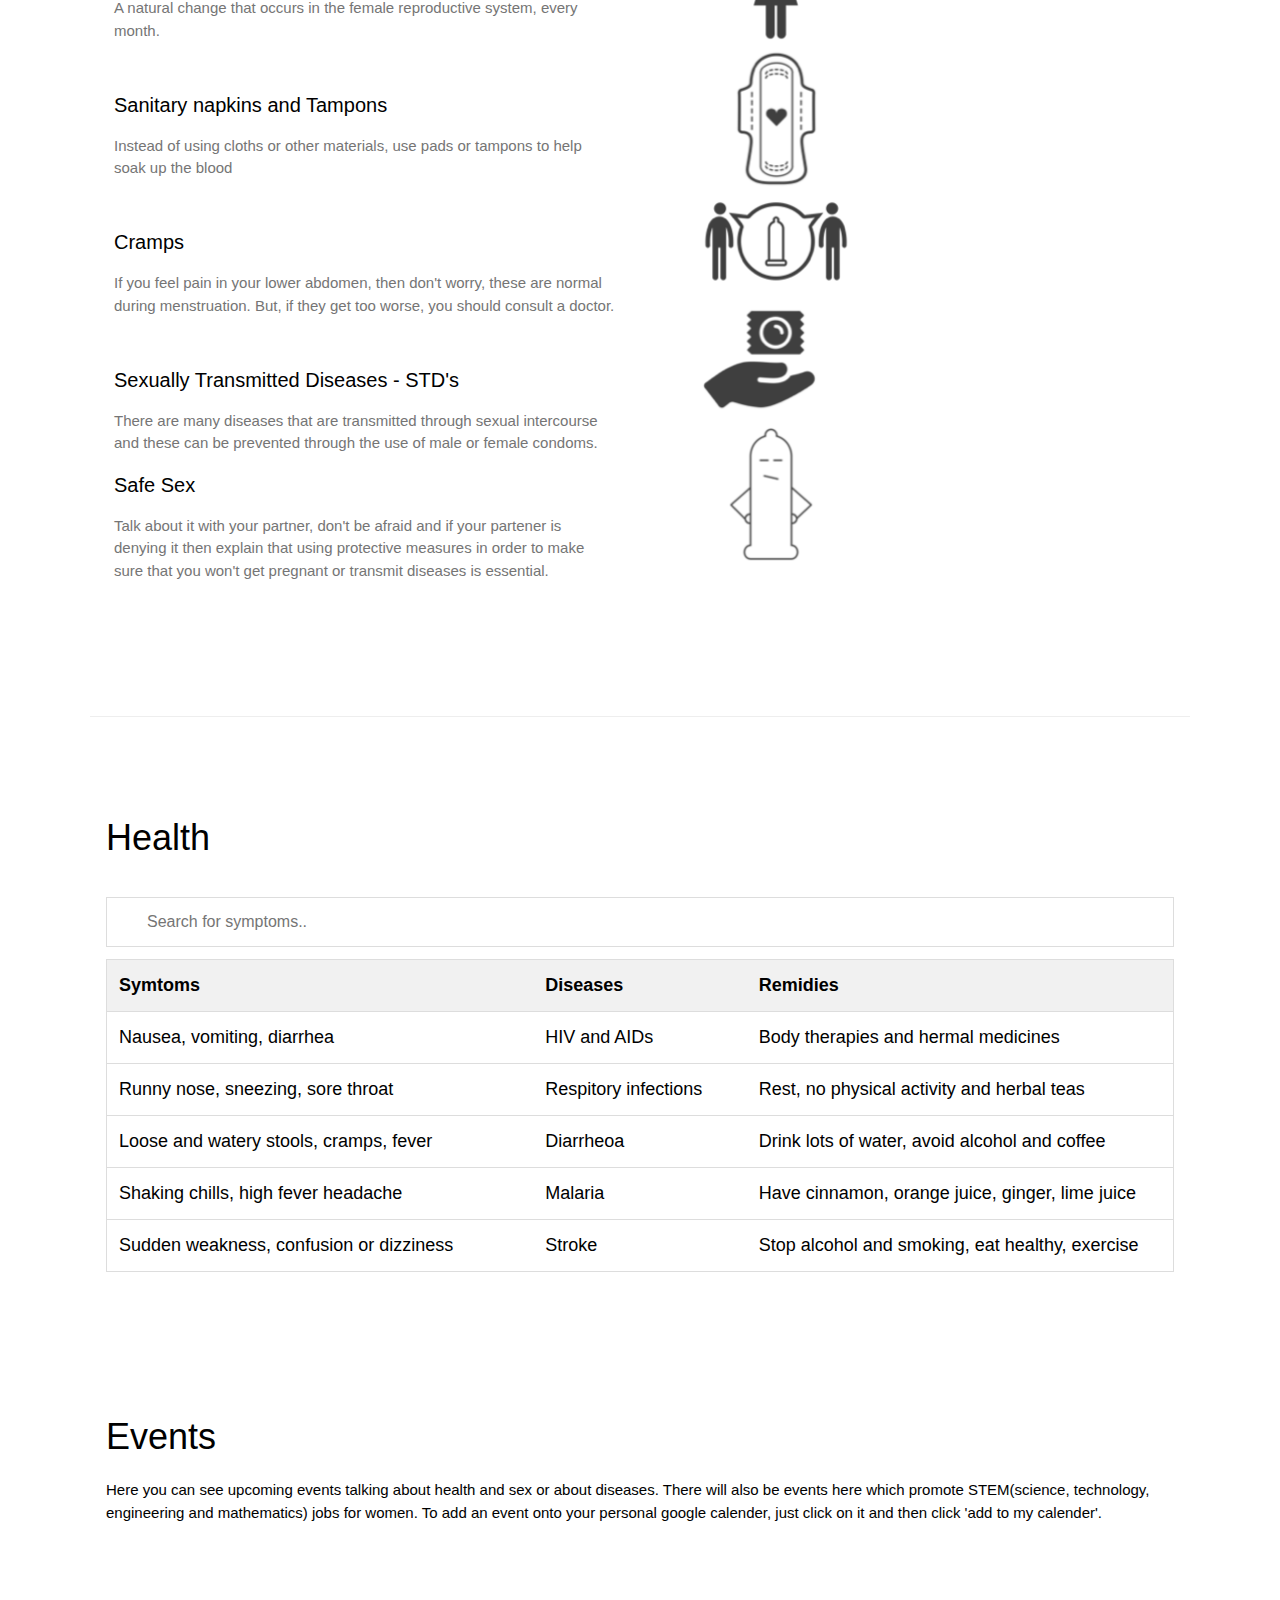
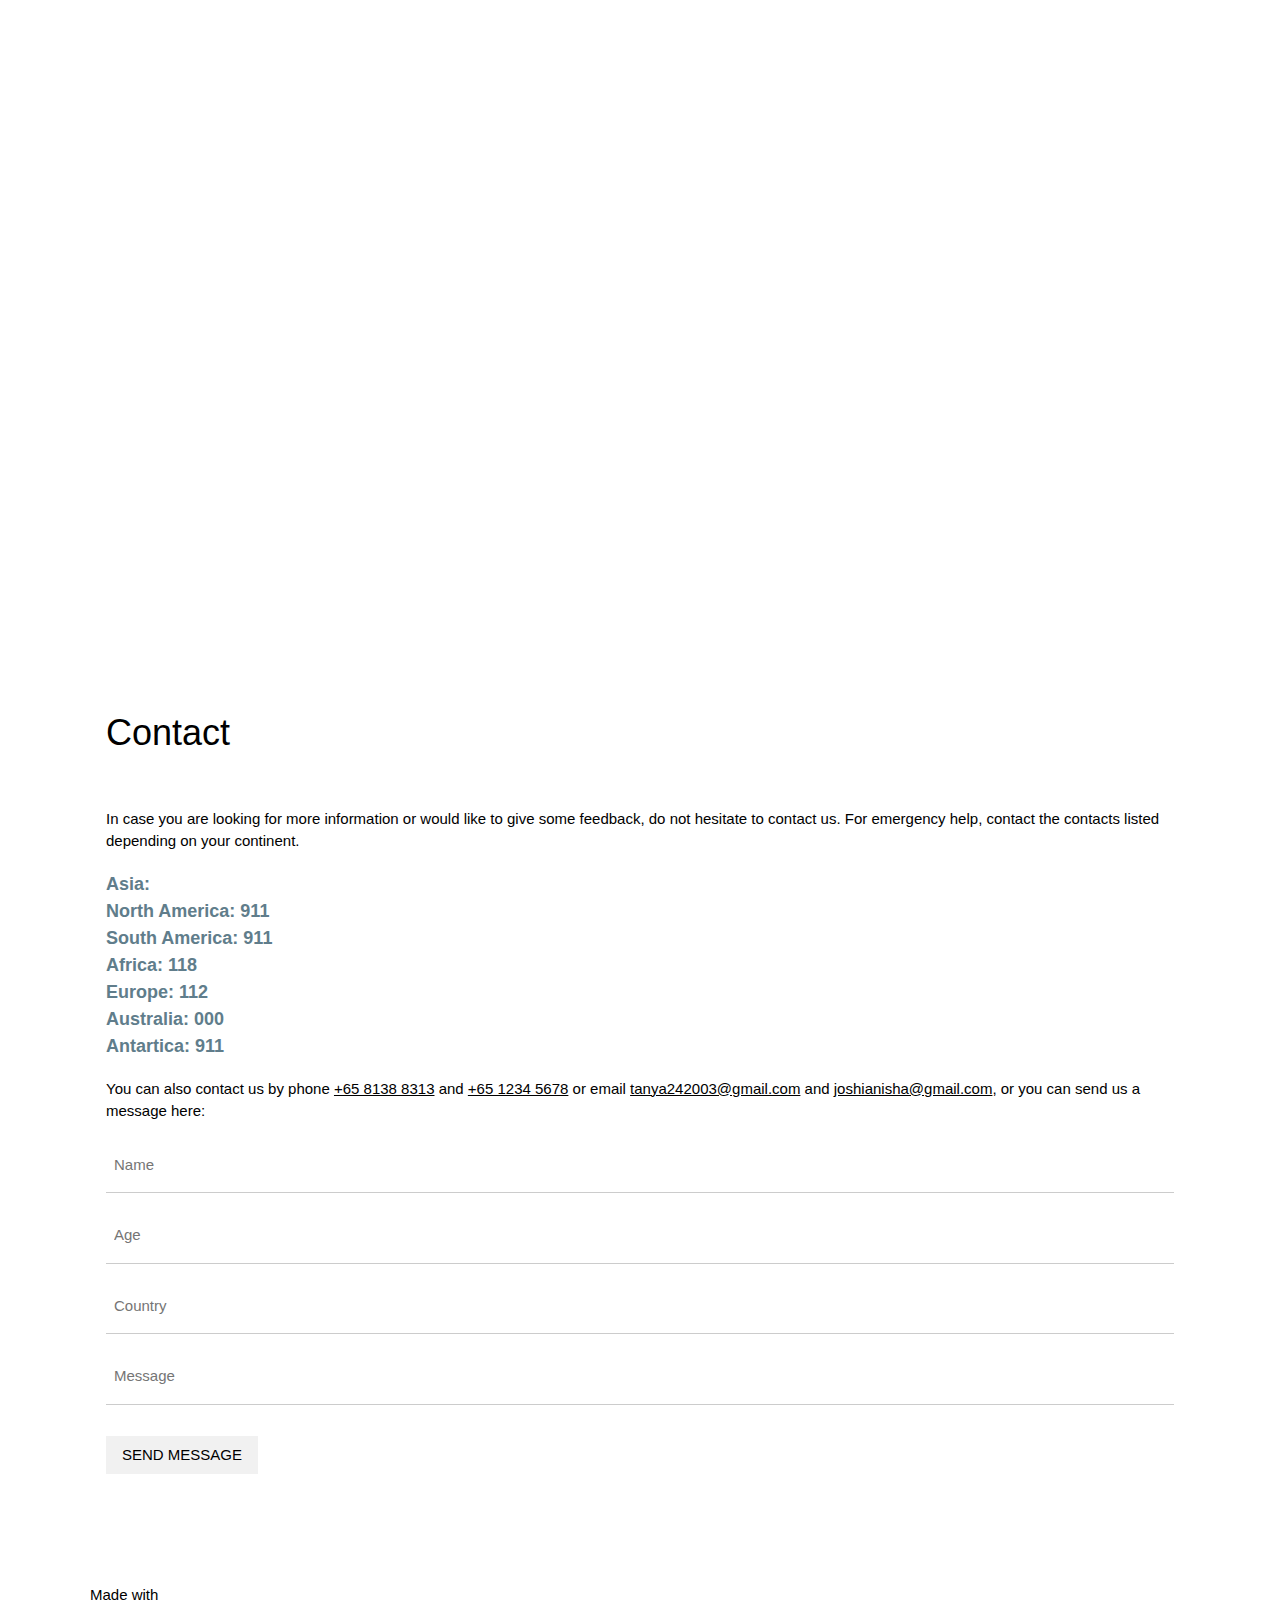
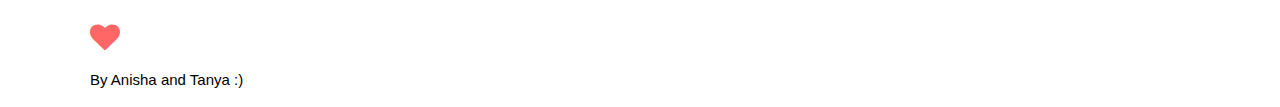
==== commit 1257e122: "Merge pull request #4 from aaaakshat/master" ====
--- a/index.html
+++ b/index.html
@@ -62,28 +62,32 @@
       <div class="w3-col l6 w3-padding-large">
         <h1 class="w3-center">Education</h1>
         <br>
-        <h4>Bread Basket</h4>
-        <p class="w3-text-grey">Assortment of fresh baked fruit breads and muffins 5.50</p>
-        <br>
-
-        <h4>Honey Almond Granola with Fruits</h4>
-        <p class="w3-text-grey">Natural cereal of honey toasted oats, raisins, almonds and dates 7.00</p>
-        <br>
-
-        <h4>Belgian Waffle</h4>
-        <p class="w3-text-grey">Vanilla flavored batter with malted flour 7.50</p>
-        <br>
-
-        <h4>Scrambled eggs</h4>
-        <p class="w3-text-grey">Scrambled eggs, roasted red pepper and garlic, with green onions 7.50</p>
-        <br>
-
-        <h4>Blueberry Pancakes</h4>
-        <p class="w3-text-grey">With syrup, butter and lots of berries 8.50</p>
+        <h4>Menstruation</h4>
+        <p class="w3-text-grey">A natural change that occurs in the female reproductive system, every month. </p>
+        <br>
+
+        <h4>Sanitary napkins and Tampons</h4>
+        <p class="w3-text-grey">Instead of using cloths or other materials, use pads or tampons to help soak up the blood </p>
+        <br>
+
+        <h4>Cramps</h4>
+        <p class="w3-text-grey">If you feel pain in your lower abdomen, then don't worry, these are normal during menstruation. But, if they get too worse, you should consult a doctor.</p>
+        <br>
+
+        <h4>Sexually Transmitted Diseases - STD's </h4>
+        <p class="w3-text-grey"> There are many diseases that are transmitted through sexual intercourse and these can be prevented through the use of male or female condoms.</p>
+
+        <h4>Safe Sex</h4>
+        <p class="w3-text-grey">Talk about it with your partner, don't be afraid and if your partener is denying it then explain that using protective measures in order to make sure that you won't get pregnant or transmit diseases is essential.</p>
+        <br>
+        
       </div>
 
       <div class="w3-col l6 w3-padding-large">
-        <img src="https://www.w3schools.com/w3images/tablesetting.jpg" class="w3-round w3-image w3-opacity-min" alt="Menu" style="width:100%">
+        <br>
+        <br>
+        <br>
+        <img src="edu.jpg" class="w3-round w3-image w3-opacity-min" alt="Menu" style="width:45%">
       </div>
     </div>
 
@@ -235,7 +239,7 @@
     <footer class="site-footer">
       <p class="p-special">Made with</p>
       <i class="fa fa-heart" style="font-size:30px;color:#ff6666;display:inline;"></i>
-      <p class="p-special">By Anisha :( and Tanya :) </p>
+      <p class="p-special">By Anisha and Tanya :) </p>
     </footer>
     <!-- End page content -->
   </div>
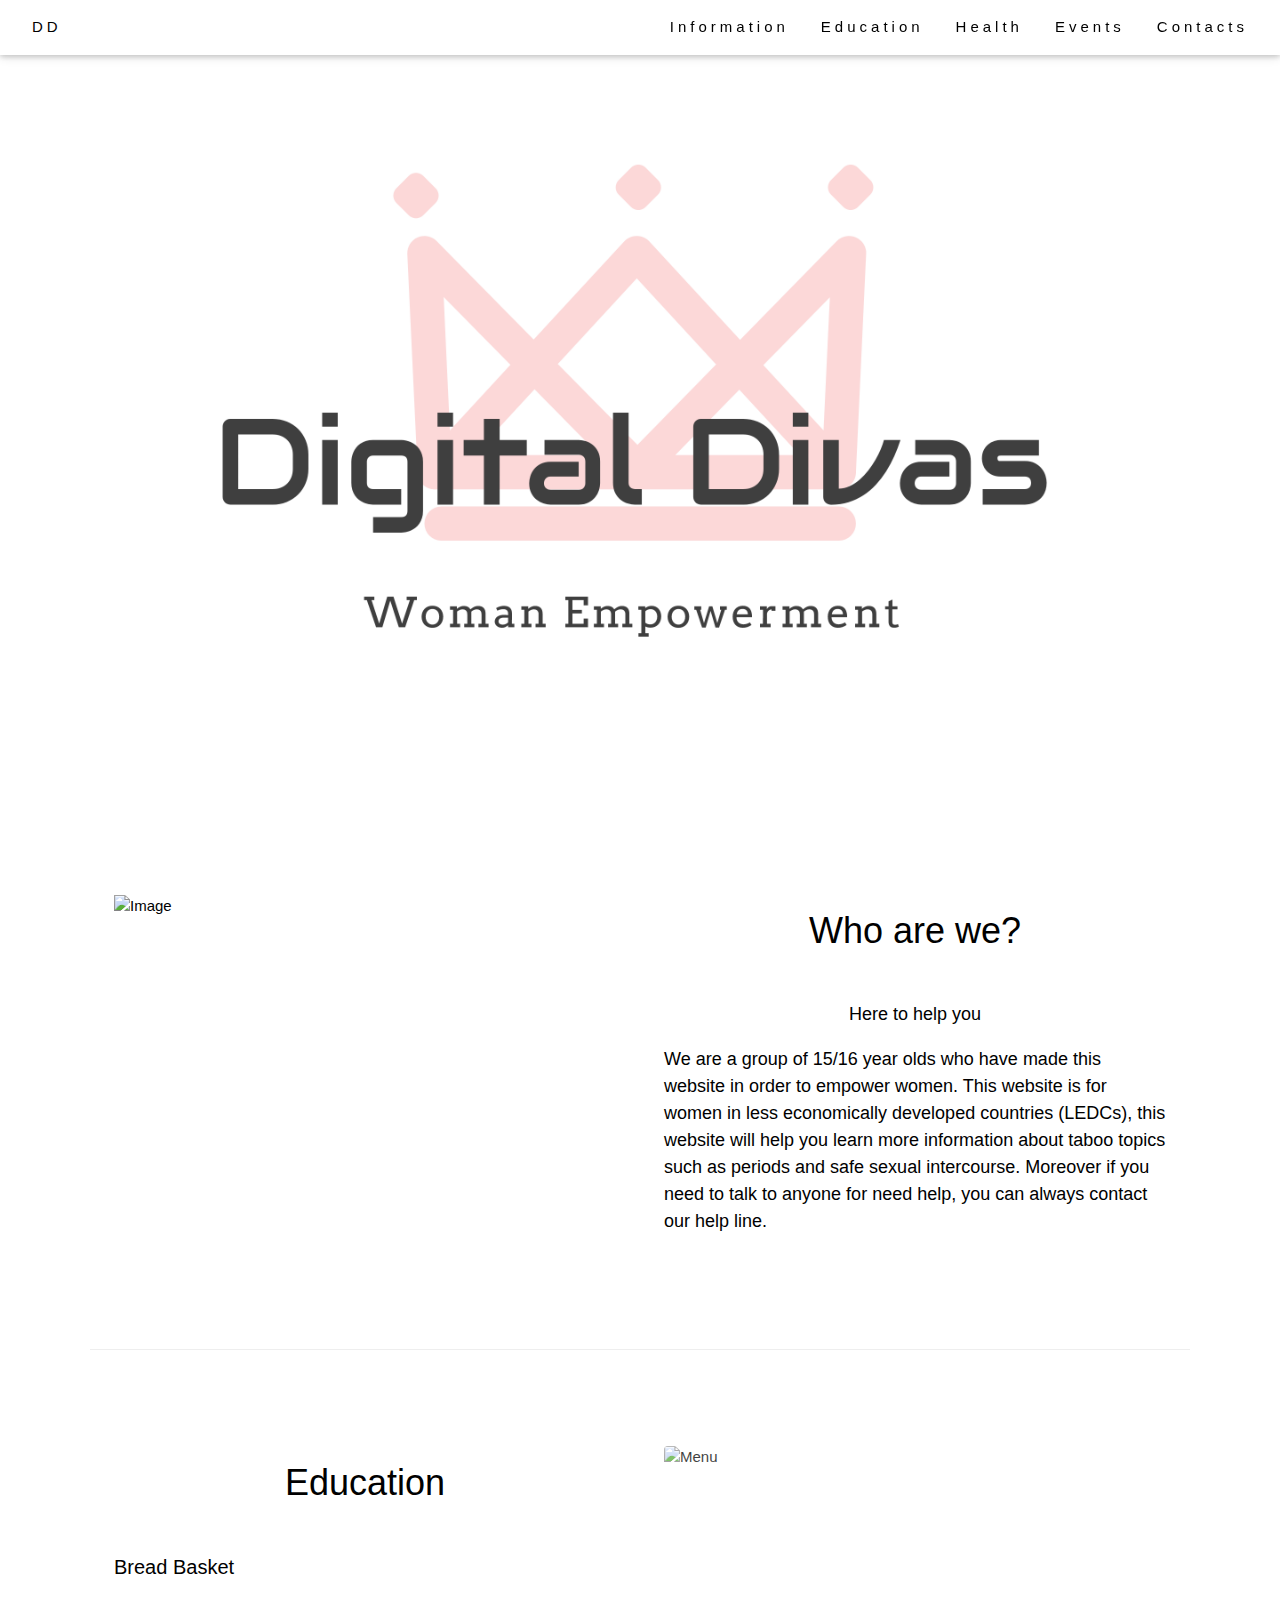
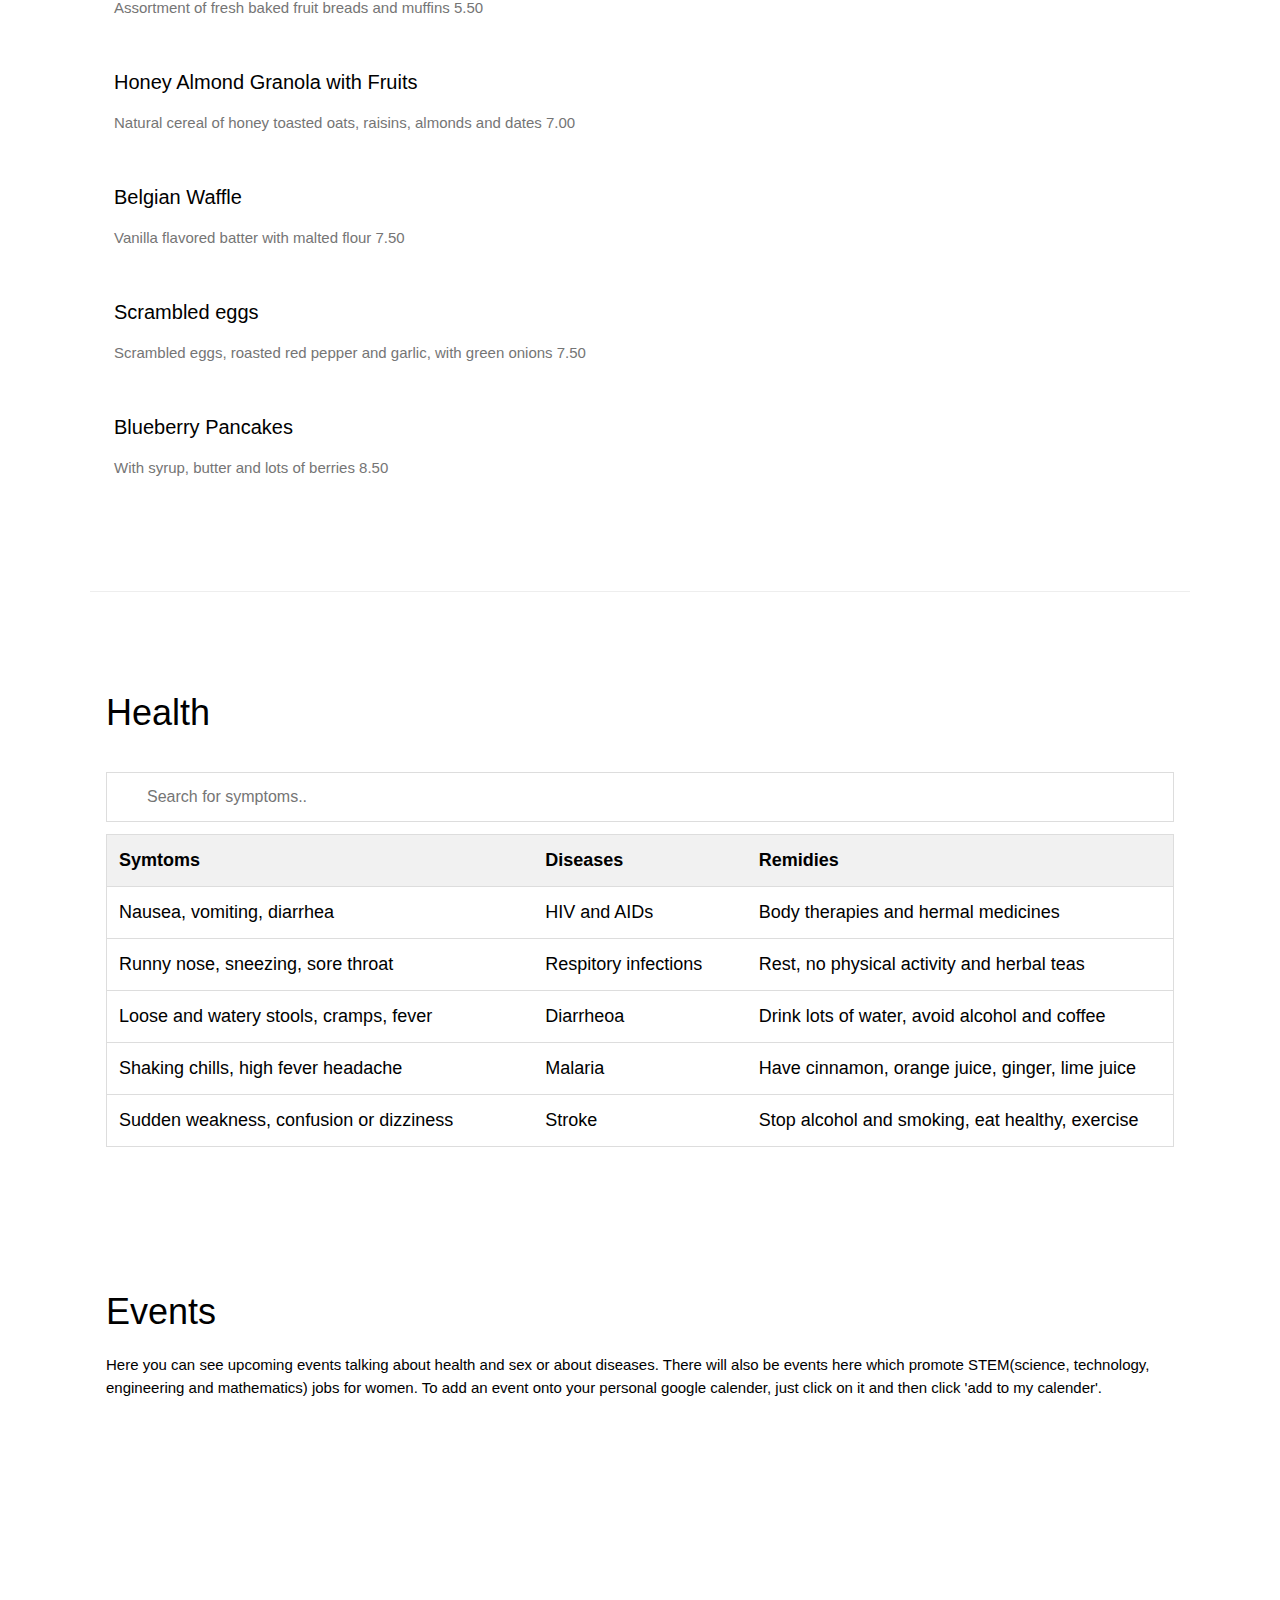
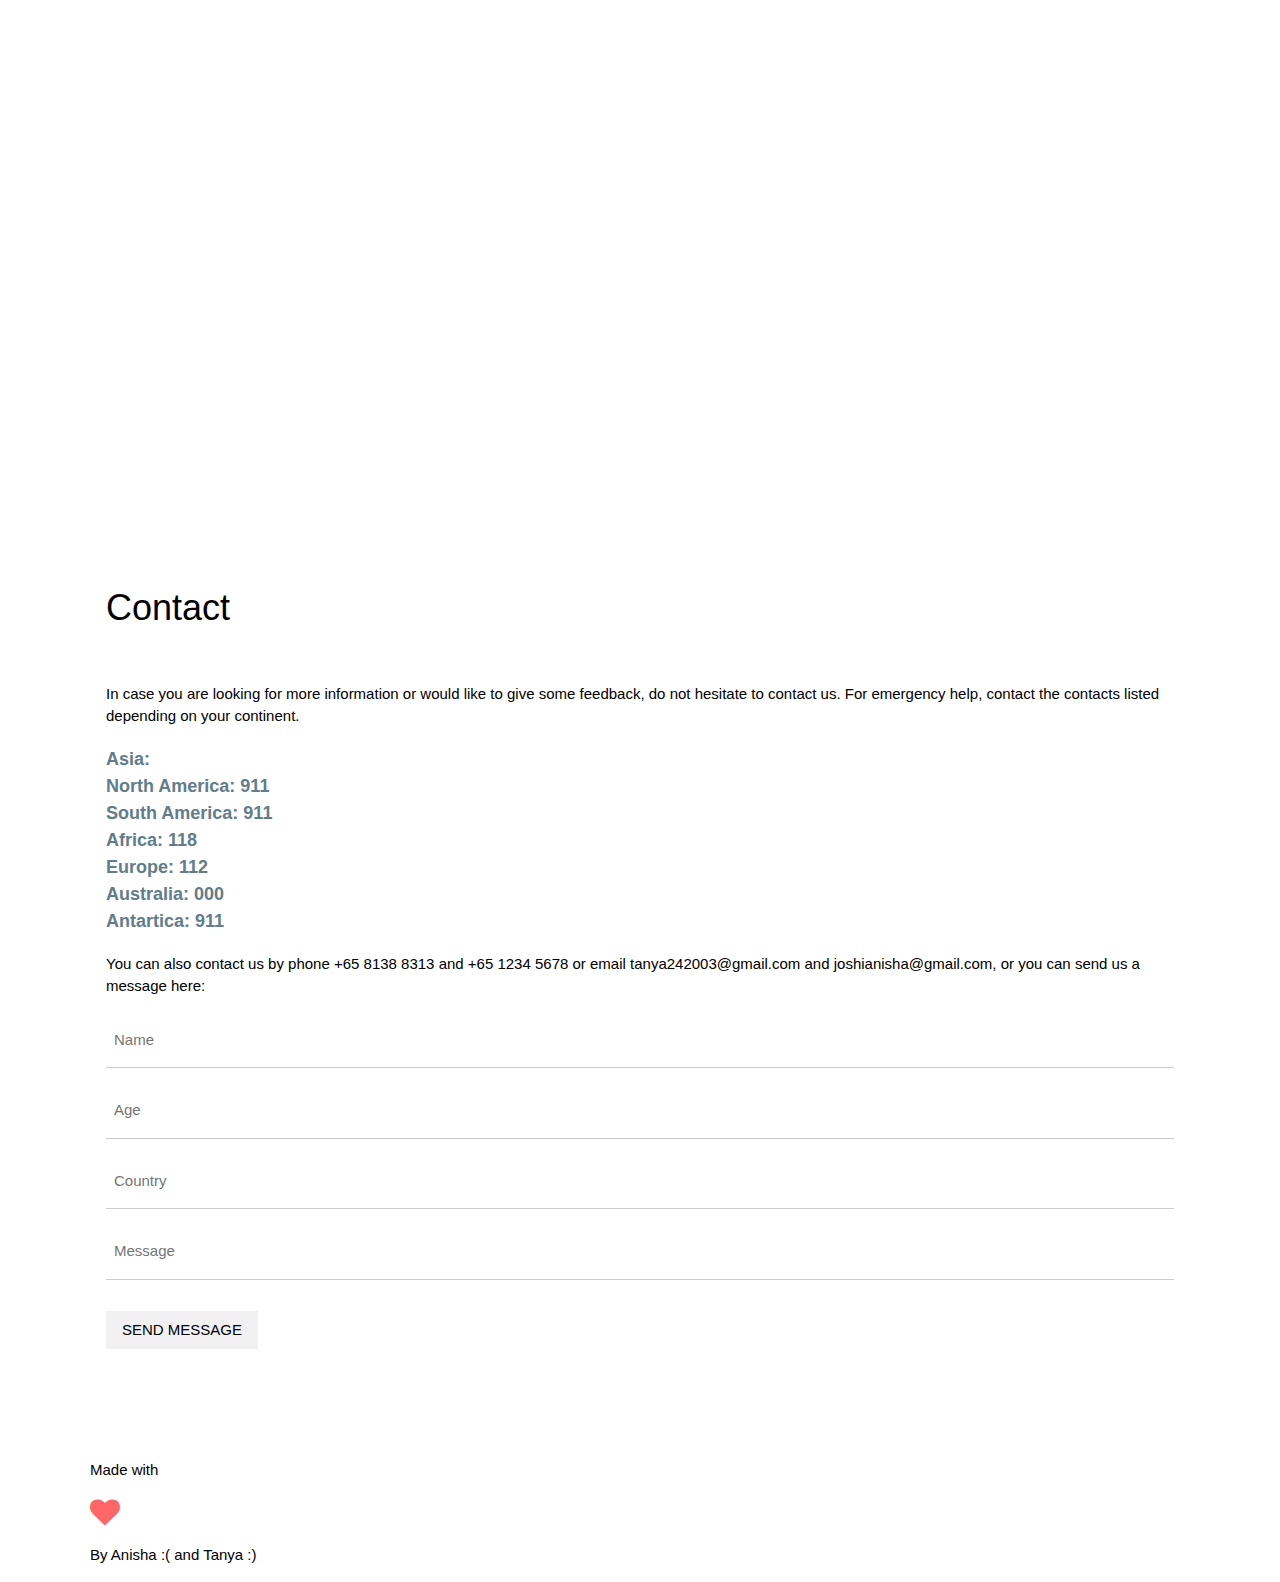
==== commit 68f8cb96: "stuff" ====
--- a/index.html
+++ b/index.html
@@ -62,32 +62,28 @@
       <div class="w3-col l6 w3-padding-large">
         <h1 class="w3-center">Education</h1>
         <br>
-        <h4>Menstruation</h4>
-        <p class="w3-text-grey">A natural change that occurs in the female reproductive system, every month. </p>
-        <br>
-
-        <h4>Sanitary napkins and Tampons</h4>
-        <p class="w3-text-grey">Instead of using cloths or other materials, use pads or tampons to help soak up the blood </p>
-        <br>
-
-        <h4>Cramps</h4>
-        <p class="w3-text-grey">If you feel pain in your lower abdomen, then don't worry, these are normal during menstruation. But, if they get too worse, you should consult a doctor.</p>
-        <br>
-
-        <h4>Sexually Transmitted Diseases - STD's </h4>
-        <p class="w3-text-grey"> There are many diseases that are transmitted through sexual intercourse and these can be prevented through the use of male or female condoms.</p>
-
-        <h4>Safe Sex</h4>
-        <p class="w3-text-grey">Talk about it with your partner, don't be afraid and if your partener is denying it then explain that using protective measures in order to make sure that you won't get pregnant or transmit diseases is essential.</p>
-        <br>
-        
+        <h4>Bread Basket</h4>
+        <p class="w3-text-grey">Assortment of fresh baked fruit breads and muffins 5.50</p>
+        <br>
+
+        <h4>Honey Almond Granola with Fruits</h4>
+        <p class="w3-text-grey">Natural cereal of honey toasted oats, raisins, almonds and dates 7.00</p>
+        <br>
+
+        <h4>Belgian Waffle</h4>
+        <p class="w3-text-grey">Vanilla flavored batter with malted flour 7.50</p>
+        <br>
+
+        <h4>Scrambled eggs</h4>
+        <p class="w3-text-grey">Scrambled eggs, roasted red pepper and garlic, with green onions 7.50</p>
+        <br>
+
+        <h4>Blueberry Pancakes</h4>
+        <p class="w3-text-grey">With syrup, butter and lots of berries 8.50</p>
       </div>
 
       <div class="w3-col l6 w3-padding-large">
-        <br>
-        <br>
-        <br>
-        <img src="edu.jpg" class="w3-round w3-image w3-opacity-min" alt="Menu" style="width:45%">
+        <img src="https://www.w3schools.com/w3images/tablesetting.jpg" class="w3-round w3-image w3-opacity-min" alt="Menu" style="width:100%">
       </div>
     </div>
 
@@ -211,7 +207,7 @@
       <h1>Contact</h1>
       <br>
       <p>In case you are looking for more information or would like to give some feedback, do not hesitate to contact us. For emergency help, contact the contacts listed depending on your continent.</p>
-      <p class="w3-text-blue-grey w3-large"><b>Asia:<br>
+      <p class="w3-text-blue-grey w3-large"><b>Asia: <br>
         North America: 911 <br>
         South America: 911 <br>
         Africa: 118 <br>
@@ -219,7 +215,7 @@
         Australia: 000 <br>
         Antartica: 911 <br>
       </b></p>
-      <p>You can also contact us by phone <a href="tel:+6581388313">+65 8138 8313</a> and <a href="tel:+6512345678">+65 1234 5678</a> or email <a href="mailto:tanya242003@gmail.com">tanya242003@gmail.com</a> and <a href="mailto:joshianisha@gmail.com">joshianisha@gmail.com</a>, or you can send us a message here:</p>
+      <p>You can also contact us by phone +65 8138 8313 and +65 1234 5678 or email tanya242003@gmail.com and joshianisha@gmail.com, or you can send us a message here:</p>
       <p>
         <input id="name" class="w3-input w3-padding-16" type="text" placeholder="Name" required name="Name">
       </p>
@@ -239,7 +235,7 @@
     <footer class="site-footer">
       <p class="p-special">Made with</p>
       <i class="fa fa-heart" style="font-size:30px;color:#ff6666;display:inline;"></i>
-      <p class="p-special">By Anisha and Tanya :) </p>
+      <p class="p-special">By Anisha :( and Tanya :) </p>
     </footer>
     <!-- End page content -->
   </div>
